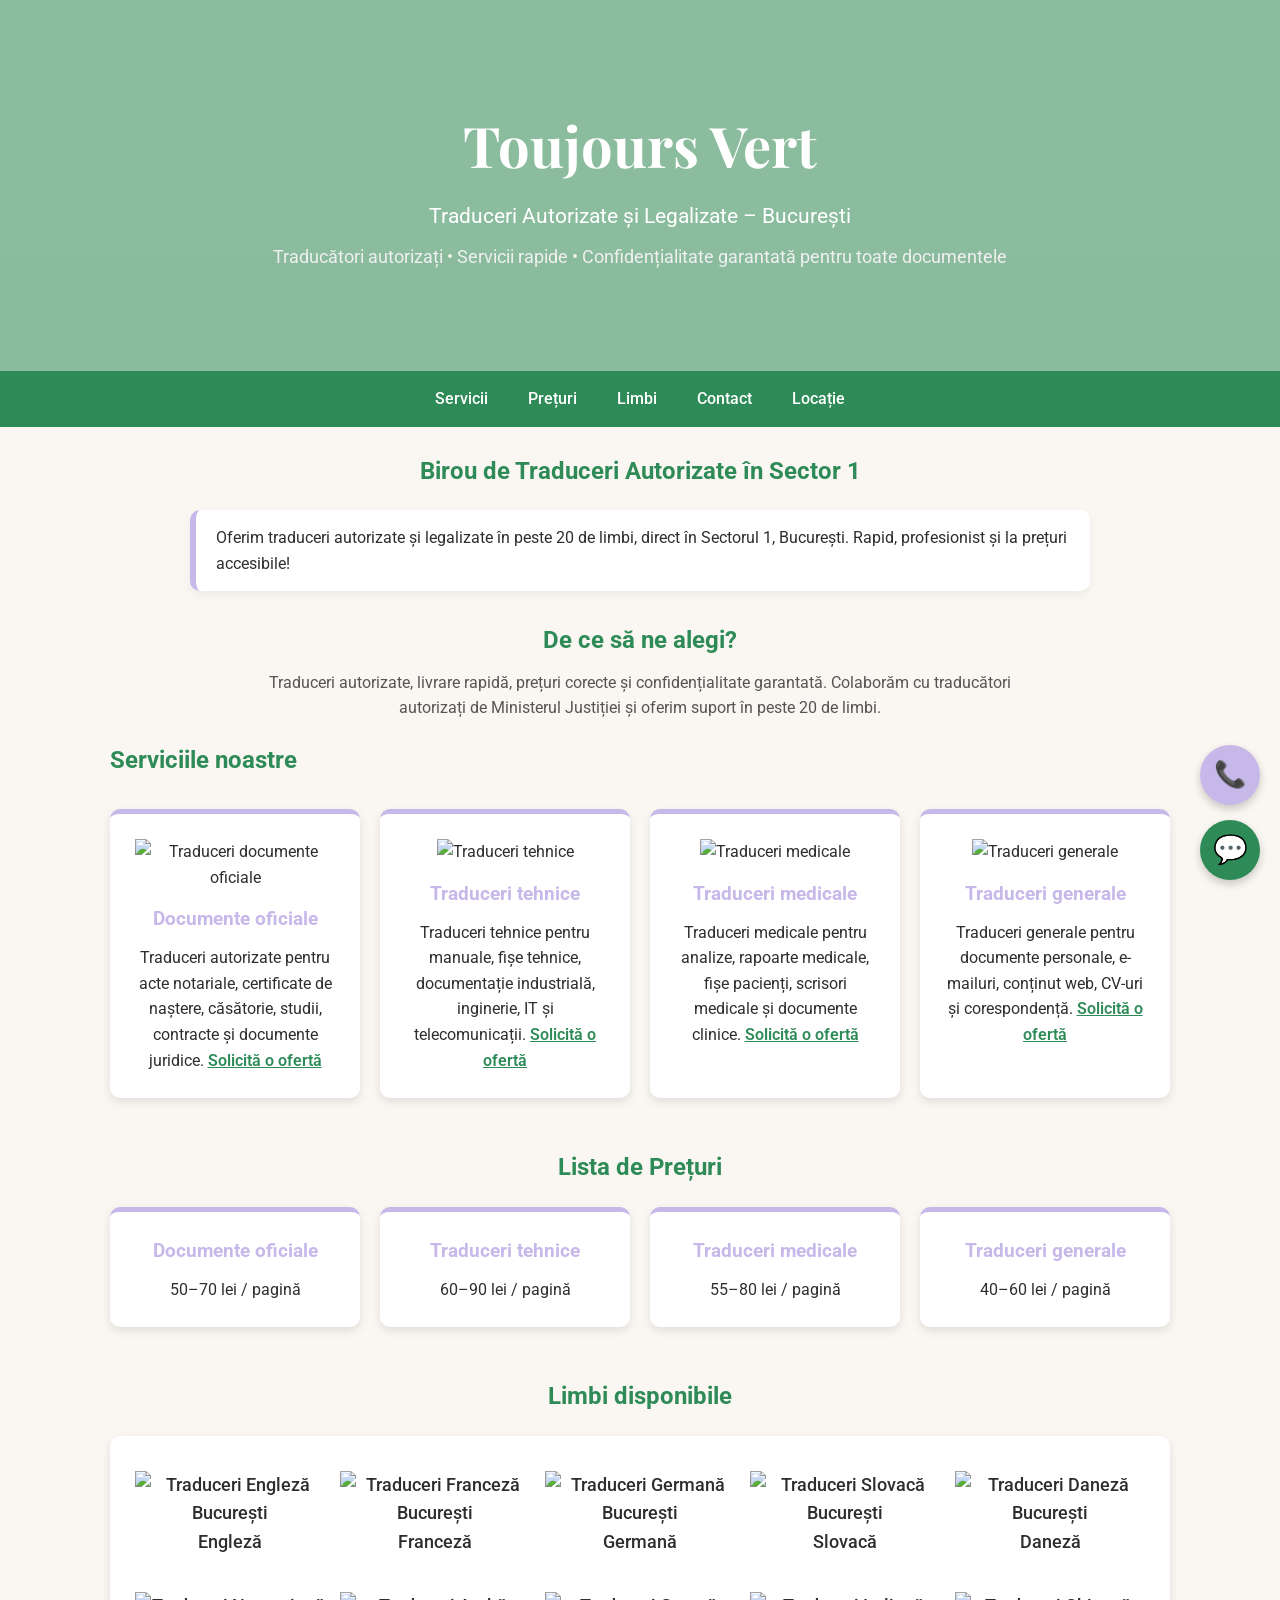
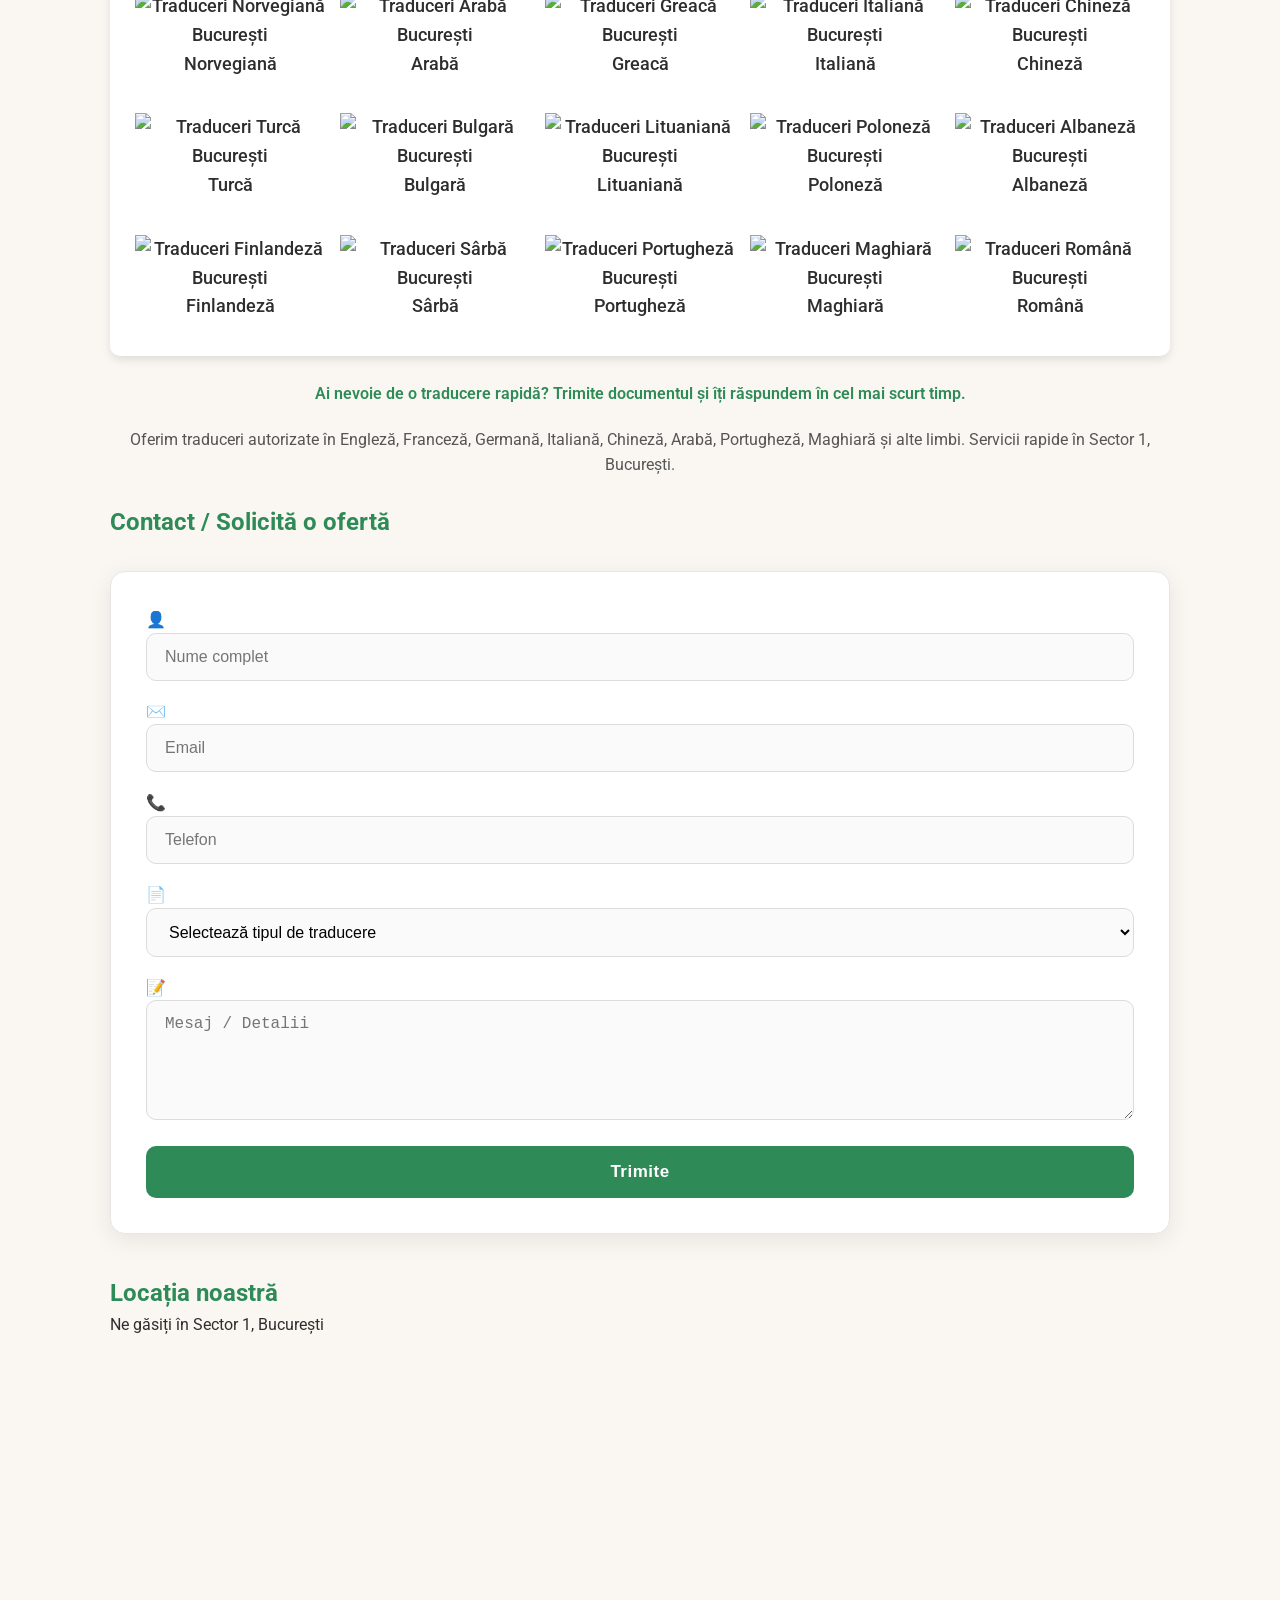
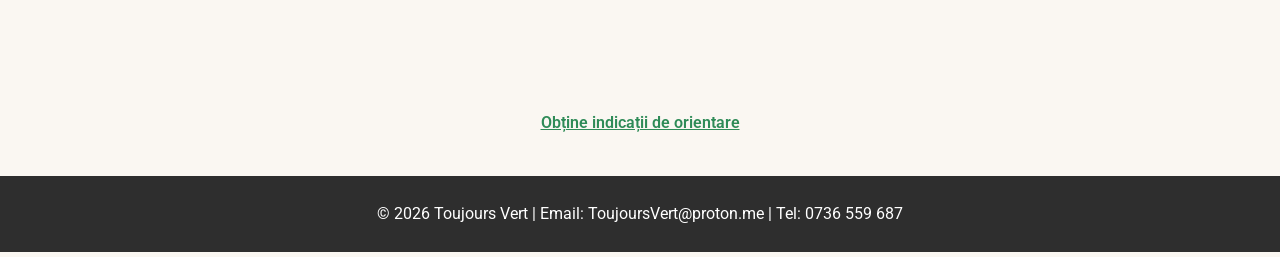
==== index.html @ 4b707141 "Initial commit" ====
<!DOCTYPE html>
<html lang="ro">
<head>
<head>
  <meta charset="UTF-8">
  <meta name="viewport" content="width=device-width, initial-scale=1.0">

  <title>Toujours Vert – Traduceri Autorizate Sectorul 1 București</title>

  <!-- SEO Meta Tags -->
  <meta name="description" content="Birou de traduceri autorizate în Sector 1, București. Traduceri rapide și profesioniste în Engleză, Franceză, Germană, Italiană, Chineză, Arabă, Portugheză, Maghiară și alte limbi. Prețuri corecte și livrare rapidă.">
  <meta name="keywords" content="traduceri sector 1, traduceri autorizate, traduceri Bucuresti, traduceri engleza, traduceri franceza, traduceri germana, traduceri italiana, traduceri chineza, traduceri araba, traduceri rapide, birou traduceri Bucuresti, traduceri acte, traduceri legalizate">
  <meta name="author" content="Toujours Vert">
  <meta name="robots" content="index, follow">

  <!-- Open Graph (Facebook, WhatsApp, LinkedIn) -->
  <meta property="og:title" content="Toujours Vert – Traduceri Autorizate Sector 1 București">
  <meta property="og:description" content="Traduceri autorizate în peste 20 de limbi. Rapid, profesionist, prețuri corecte.">
  <meta property="og:type" content="website">
  <meta property="og:url" content="https://yourwebsite.ro">
  <meta property="og:image" content="https://images.unsplash.com/photo-1524995997946-a1c2e315a42f?auto=format&fit=crop&w=1950&q=80">

  <!-- Twitter Card -->
  <meta name="twitter:card" content="summary_large_image">
  <meta name="twitter:title" content="Toujours Vert – Traduceri Autorizate Sector 1 București">
  <meta name="twitter:description" content="Traduceri autorizate în peste 20 de limbi. Rapid și profesionist.">
  <meta name="twitter:image" content="https://images.unsplash.com/photo-1524995997946-a1c2e315a42f?auto=format&fit=crop&w=1950&q=80">

  <!-- Performance -->
  <link rel="preconnect" href="https://fonts.googleapis.com">
  <link rel="preconnect" href="https://fonts.gstatic.com" crossorigin>

  <!-- Google Fonts -->
  <link href="https://fonts.googleapis.com/css2?family=Roboto:wght@400;700&family=Playfair+Display:wght@700&display=swap" rel="stylesheet">

  <!-- LocalBusiness Schema -->
  <script type="application/ld+json">
  {
    "@context": "https://schema.org",
    "@type": "LocalBusiness",
    "name": "Toujours Vert - Traduceri Autorizate",
    "image": "https://images.unsplash.com/photo-1524995997946-a1c2e315a42f?auto=format&fit=crop&w=1950&q=80",
    "address": {
      "@type": "PostalAddress",
      "streetAddress": "Bdul Banu Manta 21",
      "addressLocality": "București",
      "addressRegion": "Sector 1",
      "postalCode": "011086",
      "addressCountry": "RO"
    },
    "telephone": "0736559687",
    "email": "ToujoursVert@proton.me",
    "url": "https://yourwebsite.ro",
    "priceRange": "$$",
    "description": "Traduceri autorizate în peste 20 de limbi: Engleză, Franceză, Germană, Italiană, Chineză, Arabă, Portugheză, Maghiară și multe altele."
  }
  </script>

  <!-- Your existing CSS stays here -->
 
  <style>
    * { box-sizing: border-box; margin: 0; padding: 0; }
    body { font-family: 'Roboto', sans-serif; background: #f4f4f4; color: #333; line-height: 1.6; }

    /* Header premium */
   header {
      background: url('https://images.unsplash.com/photo-1524995997946-a1c2e315a42f?auto=format&fit=crop&w=1950&q=80') no-repeat center center/cover;
      color: white;
      text-align: center;
      padding: 100px 20px;
      position: relative;
      overflow: hidden;
    }

    header::after {
      content: '';
      position: absolute;
      top:0; left:0; width:100%; height:100%;
      background: rgba(46,139,87,0.75);
    }
    header .logo { position: relative; z-index: 1; font-family: 'Playfair Display', serif; font-size: 3.5em; font-weight: 700; }
    header p { position: relative; z-index: 1; font-size: 1.3em; margin-top: 10px; }

    /* Nav */
    nav { display: flex; justify-content: center; background: #2E8B57; }
    nav a { color: white; padding: 15px 20px; text-decoration: none; font-weight: 500; transition: background 0.3s; }
    nav a:hover { background: #246b45; }

    .container { max-width: 1100px; margin: 20px auto; padding: 0 20px; }

    /* Animations */
    .fade-up { opacity: 0; transform: translateY(20px); animation: fadeUp 1s forwards; }
    @keyframes fadeUp { to { opacity: 1; transform: translateY(0); } }

    /* Servicii */
    .services { display: grid; grid-template-columns: repeat(auto-fit, minmax(250px, 1fr)); gap: 20px; margin-top: 30px; }
    .service-box { background: white; padding: 25px; border-radius: 10px; box-shadow: 0 4px 10px rgba(0,0,0,0.1); text-align: center; transition: transform 0.3s, box-shadow 0.3s; }
    .service-box:hover { transform: translateY(-5px); box-shadow: 0 8px 20px rgba(0,0,0,0.15); }
    .service-box img { width: 60px; margin-bottom: 15px; }
    .service-box h3 { color: #2E8B57; margin-bottom: 10px; font-weight: 700; }

    /* Preturi */
    #prices { margin-top: 50px; }
    #prices h2 { color: #2E8B57; margin-bottom: 20px; text-align: center; font-weight: 700; }
    .prices { display: grid; grid-template-columns: repeat(auto-fit, minmax(200px, 1fr)); gap: 20px; }
    .price-box { background: white; padding: 25px; border-radius: 10px; box-shadow: 0 4px 10px rgba(0,0,0,0.1); text-align: center; transition: transform 0.3s, box-shadow 0.3s; }
    .price-box:hover { transform: translateY(-5px); box-shadow: 0 8px 20px rgba(0,0,0,0.15); }
    .price-box h3 { color: #2E8B57; margin-bottom: 10px; font-weight: 700; }

    /* Formular contact */
    form { background: white; padding: 30px; border-radius: 10px; box-shadow: 0 4px 10px rgba(0,0,0,0.1); margin-top: 30px; }
    form input, form textarea, form select { width: 100%; padding: 15px; margin-bottom: 15px; border-radius: 5px; border: 1px solid #ccc; font-size: 16px; }
    form button { width: 100%; padding: 15px; background: #2E8B57; color: white; border: none; font-size: 16px; cursor: pointer; border-radius: 5px; font-weight: 700; transition: background 0.3s; }
    form button:hover { background: #246b45; }

    /* Locație */
    #location { margin-top: 40px; }
    #location iframe { width: 100%; height: 350px; border: 0; border-radius: 10px; }

    /* Footer */
    footer { background: #333; color: white; text-align: center; padding: 25px; margin-top: 40px; }

    /* Floating buttons */
    .floating-buttons {
      position: fixed;
      bottom: 20px;
      right: 20px;
      display: flex;
      flex-direction: column;
      gap: 15px;
      z-index: 1000;
    }
    .floating-buttons a {
      display: flex;
      align-items: center;
      justify-content: center;
      color: white;
      width: 60px;
      height: 60px;
      border-radius: 50%;
      font-size: 28px;
      text-decoration: none;
      box-shadow: 0 4px 8px rgba(0,0,0,0.2);
      transition: transform 0.2s;
    }
    .floating-buttons a:hover { transform: scale(1.1); }
    .floating-buttons a.whatsapp { background: #25D366; }
    .floating-buttons a.call { background: #2E8B57; font-size: 26px; }

    @media(max-width: 700px) {
      .services, .prices { grid-template-columns: 1fr; }
    }
	
	/* Contact form title */
	#contact h2 { margin-top: 25px; }
	
	/* Elegant Contact Form Styling */
#contact form {
  background: #ffffff;
  padding: 35px;
  border-radius: 15px;
  box-shadow: 0 6px 25px rgba(0,0,0,0.08);
  border: 1px solid #e6e6e6;
}

#contact form input,
#contact form textarea,
#contact form select {
  width: 100%;
  padding: 14px 18px;
  margin-bottom: 18px;
  border-radius: 10px;
  border: 1px solid #dcdcdc;
  font-size: 16px;
  background: #fafafa;
  transition: all 0.25s ease;
}

#contact form input:focus,
#contact form textarea:focus,
#contact form select:focus {
  border-color: #2E8B57;
  background: #fff;
  box-shadow: 0 0 8px rgba(46,139,87,0.25);
  outline: none;
}

/* File input styling */
#contact form input[type="file"] {
  padding: 12px;
  background: #f0f0f0;
  border: 1px dashed #b5b5b5;
  cursor: pointer;
}

#contact form input[type="file"]:hover {
  background: #e8e8e8;
  border-color: #2E8B57;
}

/* Button */
#contact form button {
  width: 100%;
  padding: 16px;
  background: #2E8B57;
  color: white;
  border: none;
  font-size: 17px;
  cursor: pointer;
  border-radius: 10px;
  font-weight: 700;
  transition: all 0.3s ease;
  letter-spacing: 0.5px;
}

#contact form button:hover {
  background: #246b45;
  transform: translateY(-2px);
  box-shadow: 0 6px 15px rgba(0,0,0,0.15);
}

/* Contact - Title spacing */
#contact h2 {
  margin-bottom: 25px;
}

#languages {
  margin-top: 50px;
  text-align: center;
}

#languages h2 {
  color: #2E8B57;
  margin-bottom: 20px;
  font-weight: 700;
}

.languages-grid {
  display: grid;
  grid-template-columns: repeat(auto-fit, minmax(180px, 1fr));
  gap: 15px;
  background: white;
  padding: 25px;
  border-radius: 10px;
  box-shadow: 0 4px 10px rgba(0,0,0,0.1);
  font-size: 18px;
  line-height: 1.6;
}

.languages-grid div {
  padding: 10px 0;
  font-weight: 500;
}

/* === OPTION D COLOR PALETTE === */
:root {
  --green: #2E8B57;
  --lavender: #C7B8EA;
  --cream: #FAF7F2;
  --charcoal: #2E2E2E;
  --white: #FFFFFF;
}

/* Body background */
body {
  background: var(--cream);
  color: var(--charcoal);
}

/* Header overlay */
header::after {
  background: rgba(46, 139, 87, 0.55);
}

/* Navigation */
nav {
  background: var(--green);
}
nav a:hover {
  background: var(--lavender);
  color: var(--charcoal);
}

/* Section titles */
h2 {
  color: var(--green);
}

/* Intro text */
.intro-text {
  background: var(--white);
  border-left: 6px solid var(--lavender);
}

/* Service boxes */
.service-box {
  background: var(--white);
  border-top: 5px solid var(--lavender);
}
.service-box:hover {
  box-shadow: 0 8px 20px rgba(199, 184, 234, 0.35);
  transform: translateY(-5px);
}
.service-box h3 {
  color: var(--lavender);
}

/* Price boxes */
.price-box {
  background: var(--white);
  border-top: 5px solid var(--lavender);
}
.price-box h3 {
  color: var(--lavender);
}

/* Buttons */
form button {
  background: var(--lavender);
  color: var(--charcoal);
}
form button:hover {
  background: #b7a4e0;
}

/* Contact form focus */
#contact form input:focus,
#contact form textarea:focus,
#contact form select:focus {
  border-color: var(--lavender);
  box-shadow: 0 0 8px rgba(199, 184, 234, 0.35);
}

/* Floating buttons */
.floating-buttons a.call {
  background: var(--lavender);
  color: var(--charcoal);
}
.floating-buttons a.whatsapp {
  background: var(--green);
}

/* Footer */
footer {
  background: var(--charcoal);
  color: var(--white);
}


  </style>

</head>
<body>

  <!-- HEADER -->
  <header>
    <h1 class="logo fade-up">Toujours Vert</h1>
    <p class="fade-up">Traduceri Autorizate și Legalizate – București</p>
    <p style="text-align:center; margin-top:10px; color:#f0f0f0; font-size:1.1em;">
      Traducători autorizați • Servicii rapide • Confidențialitate garantată pentru toate documentele
    </p>
  </header>

  <!-- NAVIGATION -->
  <nav>
    <a href="#services">Servicii</a>
    <a href="#prices">Prețuri</a>
    <a href="#languages">Limbi</a>
    <a href="#contact">Contact</a>
    <a href="#location">Locație</a>
  </nav>

  <!-- INTRO -->
  <h2 style="text-align:center; margin-top:25px; color:#2E8B57;">
    Birou de Traduceri Autorizate în Sector 1
  </h2>

  <p class="intro-text fade-up" style="
    background:#ffffff;
    padding:15px 20px;
    border-radius:10px;
    box-shadow:0 4px 10px rgba(0,0,0,0.05);
    margin:20px auto;
    max-width:900px;">
    Oferim traduceri autorizate și legalizate în peste 20 de limbi, direct în Sectorul 1, București. Rapid, profesionist și la prețuri accesibile!
  </p>

  <!-- WHY CHOOSE US -->
  <section style="margin-top:30px; text-align:center;">
    <h2 style="color:#2E8B57;">De ce să ne alegi?</h2>
    <p style="max-width:800px; margin:10px auto; color:#555;">
      Traduceri autorizate, livrare rapidă, prețuri corecte și confidențialitate garantată. 
      Colaborăm cu traducători autorizați de Ministerul Justiției și oferim suport în peste 20 de limbi.
    </p>
  </section>

  <div class="container">

    <!-- SERVICES -->
    <section id="services">
      <h2 class="fade-up">Serviciile noastre</h2>

      <div class="services">

        <div class="service-box fade-up">
          <img src="https://img.icons8.com/ios/100/2E8B57/document--v1.png" alt="Traduceri documente oficiale">
          <h3>Documente oficiale</h3>
          <p>
            Traduceri autorizate pentru acte notariale, certificate de naștere, căsătorie, studii, contracte și documente juridice.
            <a href="#contact" style="color:#2E8B57; font-weight:600;">Solicită o ofertă</a>
          </p>
        </div>

        <div class="service-box fade-up">
          <img src="https://img.icons8.com/ios/100/2E8B57/settings.png" alt="Traduceri tehnice">
          <h3>Traduceri tehnice</h3>
          <p>
            Traduceri tehnice pentru manuale, fișe tehnice, documentație industrială, inginerie, IT și telecomunicații.
            <a href="#contact" style="color:#2E8B57; font-weight:600;">Solicită o ofertă</a>
          </p>
        </div>

        <div class="service-box fade-up">
          <img src="https://img.icons8.com/ios/100/2E8B57/stethoscope.png" alt="Traduceri medicale">
          <h3>Traduceri medicale</h3>
          <p>
            Traduceri medicale pentru analize, rapoarte medicale, fișe pacienți, scrisori medicale și documente clinice.
            <a href="#contact" style="color:#2E8B57; font-weight:600;">Solicită o ofertă</a>
          </p>
        </div>

        <div class="service-box fade-up">
          <img src="https://img.icons8.com/ios/100/2E8B57/paper-plane.png" alt="Traduceri generale">
          <h3>Traduceri generale</h3>
          <p>
            Traduceri generale pentru documente personale, e-mailuri, conținut web, CV-uri și corespondență.
            <a href="#contact" style="color:#2E8B57; font-weight:600;">Solicită o ofertă</a>
          </p>
        </div>

      </div>
    </section>

    <!-- PRICES -->
    <section id="prices">
      <h2 class="fade-up">Lista de Prețuri</h2>

      <div class="prices">
        <div class="price-box fade-up">
          <h3>Documente oficiale</h3>
          <p>50–70 lei / pagină</p>
        </div>
        <div class="price-box fade-up">
          <h3>Traduceri tehnice</h3>
          <p>60–90 lei / pagină</p>
        </div>
        <div class="price-box fade-up">
          <h3>Traduceri medicale</h3>
          <p>55–80 lei / pagină</p>
        </div>
        <div class="price-box fade-up">
          <h3>Traduceri generale</h3>
          <p>40–60 lei / pagină</p>
        </div>
      </div>
    </section>

    <!-- LANGUAGES -->
    <section id="languages">
      <h2 class="fade-up">Limbi disponibile</h2>

      <div class="languages-grid fade-up">

        <div><img src="https://flagcdn.com/w40/gb.png" alt="Traduceri Engleză București"> Engleză</div>
        <div><img src="https://flagcdn.com/w40/fr.png" alt="Traduceri Franceză București"> Franceză</div>
        <div><img src="https://flagcdn.com/w40/de.png" alt="Traduceri Germană București"> Germană</div>
        <div><img src="https://flagcdn.com/w40/sk.png" alt="Traduceri Slovacă București"> Slovacă</div>
        <div><img src="https://flagcdn.com/w40/dk.png" alt="Traduceri Daneză București"> Daneză</div>
        <div><img src="https://flagcdn.com/w40/no.png" alt="Traduceri Norvegiană București"> Norvegiană</div>
        <div><img src="https://flagcdn.com/w40/sa.png" alt="Traduceri Arabă București"> Arabă</div>
        <div><img src="https://flagcdn.com/w40/gr.png" alt="Traduceri Greacă București"> Greacă</div>
        <div><img src="https://flagcdn.com/w40/it.png" alt="Traduceri Italiană București"> Italiană</div>
        <div><img src="https://flagcdn.com/w40/cn.png" alt="Traduceri Chineză București"> Chineză</div>
        <div><img src="https://flagcdn.com/w40/tr.png" alt="Traduceri Turcă București"> Turcă</div>
        <div><img src="https://flagcdn.com/w40/bg.png" alt="Traduceri Bulgară București"> Bulgară</div>
        <div><img src="https://flagcdn.com/w40/lt.png" alt="Traduceri Lituaniană București"> Lituaniană</div>
        <div><img src="https://flagcdn.com/w40/pl.png" alt="Traduceri Poloneză București"> Poloneză</div>
        <div><img src="https://flagcdn.com/w40/al.png" alt="Traduceri Albaneză București"> Albaneză</div>
        <div><img src="https://flagcdn.com/w40/fi.png" alt="Traduceri Finlandeză București"> Finlandeză</div>
        <div><img src="https://flagcdn.com/w40/rs.png" alt="Traduceri Sârbă București"> Sârbă</div>
        <div><img src="https://flagcdn.com/w40/pt.png" alt="Traduceri Portugheză București"> Portugheză</div>
        <div><img src="https://flagcdn.com/w40/hu.png" alt="Traduceri Maghiară București"> Maghiară</div>
        <div><img src="https://flagcdn.com/w40/ro.png" alt="Traduceri Română București"> Română</div>

      </div>

      <p style="text-align:center; margin-top:25px; font-weight:600; color:#2E8B57;">
        Ai nevoie de o traducere rapidă? Trimite documentul și îți răspundem în cel mai scurt timp.
      </p>

      <p class="seo-note fade-up" style="margin-top:20px; text-align:center; color:#555;">
        Oferim traduceri autorizate în Engleză, Franceză, Germană, Italiană, Chineză, Arabă, Portugheză, Maghiară și alte limbi. Servicii rapide în Sector 1, București.
      </p>
    </section>

    <!-- CONTACT FORM -->
    <section id="contact">
      <h2 class="fade-up">Contact / Solicită o ofertă</h2>

      <form class="fade-up" action="https://formspree.io/f/mlggoeog" method="POST">

        <div class="input-group">
          <span class="icon">👤</span>
          <input type="text" name="name" placeholder="Nume complet" required>
        </div>

        <div class="input-group">
          <span class="icon">✉️</span>
          <input type="email" name="email" placeholder="Email" required>
        </div>

        <div class="input-group">
          <span class="icon">📞</span>
          <input type="tel" name="phone" placeholder="Telefon" required>
        </div>

        <div class="input-group">
          <span class="icon">📄</span>
          <select name="service" required>
            <option value="">Selectează tipul de traducere</option>
            <option value="oficiale">Documente oficiale</option>
            <option value="tehnice">Tehnice</option>
            <option value="medicale">Medicale</option>
            <option value="generale">Generale</option>
          </select>
        </div>

        <div class="input-group textarea-group">
          <span class="icon">📝</span>
          <textarea name="message" rows="5" placeholder="Mesaj / Detalii" required></textarea>
        </div>

        <button type="submit">Trimite</button>
      </form>
    </section>

    <!-- LOCATION -->
    <section id="location">
      <h2 class="fade-up">Locația noastră</h2>
      <p>Ne găsiți în Sector 1, București</p>

      <iframe
        src="https://www.google.com/maps/embed?pb=!1m18!1m12!1m3!1d2848.548927003508!2d26.081998!3d44.454927!2m3!1f0!2f0!3f0!3m2!1i1024!2i768!4f13.1!3m3!1m2!1s0x40b1ff4c9b4b6c7f%3A0x9f0a7e95135406fc!2sBulevardul%20Banu%20Manta%2021%2C%20Bucure%C8%99ti%20011086!5e0!3m2!1sro!2sro!4v1700000000000!5m2!1sro!2sro"
        width="100%"
        height="350"
        style="border:0; border-radius:10px;"
        allowfullscreen=""
        loading="lazy">
      </iframe>

      <p style="text-align:center; margin-top:15px;">
        <a href="https://www.google.com/maps/dir/?api=1&destination=Bdul+Banu+Manta+21+Bucuresti" 
           style="color:#2E8B57; font-weight:600; text-decoration:underline;">
           Obține indicații de orientare
        </a>
      </p>
    </section>

  </div>

  <!-- FLOATING BUTTONS -->
  <div class="floating-buttons">
    <a href="tel:0736559687" class="call" title="Sună-ne">📞</a>
    <a href="https://wa.me/40736559687" target="_blank" class="whatsapp" title="WhatsApp">💬</a>
  </div>

  <!-- FOOTER -->
  <footer>
    &copy; 2026 Toujours Vert | Email: ToujoursVert@proton.me | Tel: 0736 559 687
  </footer>

  <!-- ANIMATIONS -->
  <script>
    const faders = document.querySelectorAll('.fade-up');
    const appearOptions = { threshold: 0.2 };
    const appearOnScroll = new IntersectionObserver(function(entries, observer){
      entries.forEach(entry => {
        if(!entry.isIntersecting) return;
        entry.classList.add('appear');
        observer.unobserve(entry);
      });
    }, appearOptions);
    faders.forEach(fader => { appearOnScroll.observe(fader); });
  </script>

  <style>
    .fade-up.appear { opacity: 1; transform: translateY(0); transition: all 1s ease-out; }
  </style>

</body>

</html>
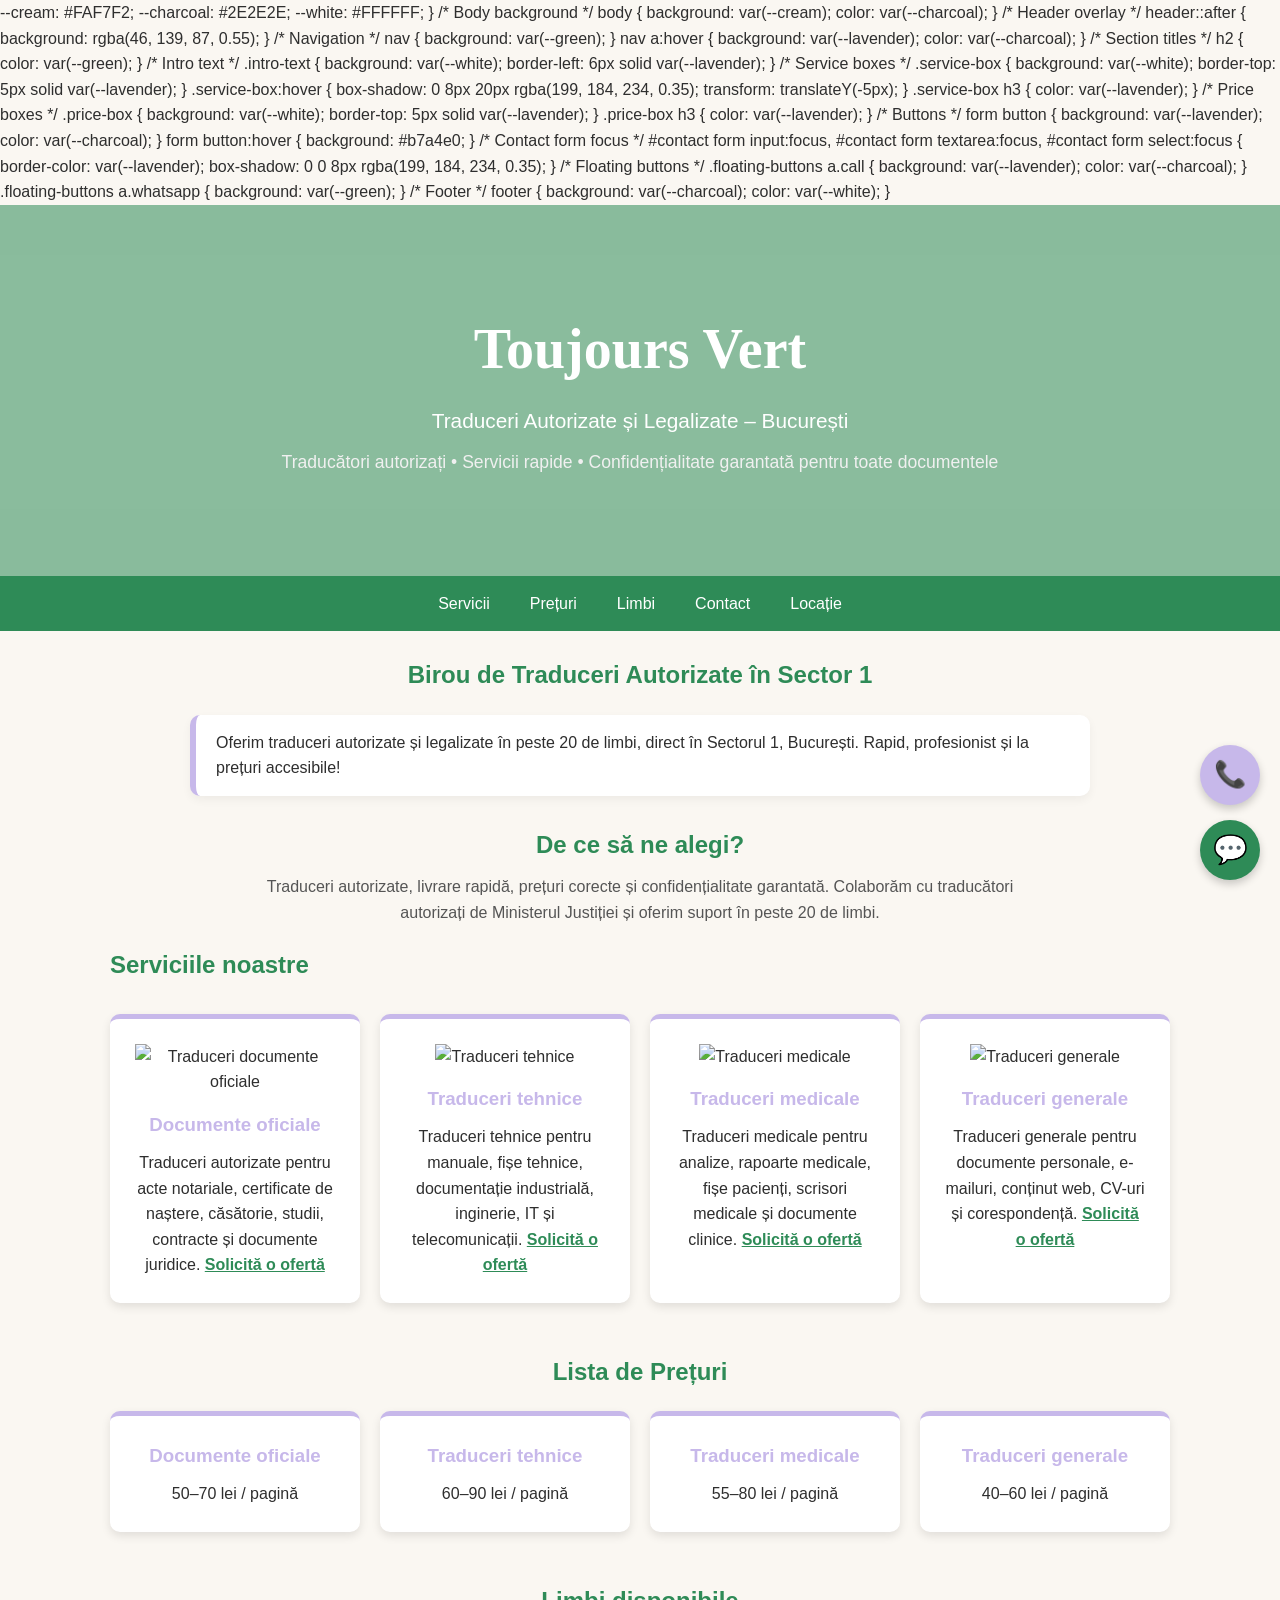
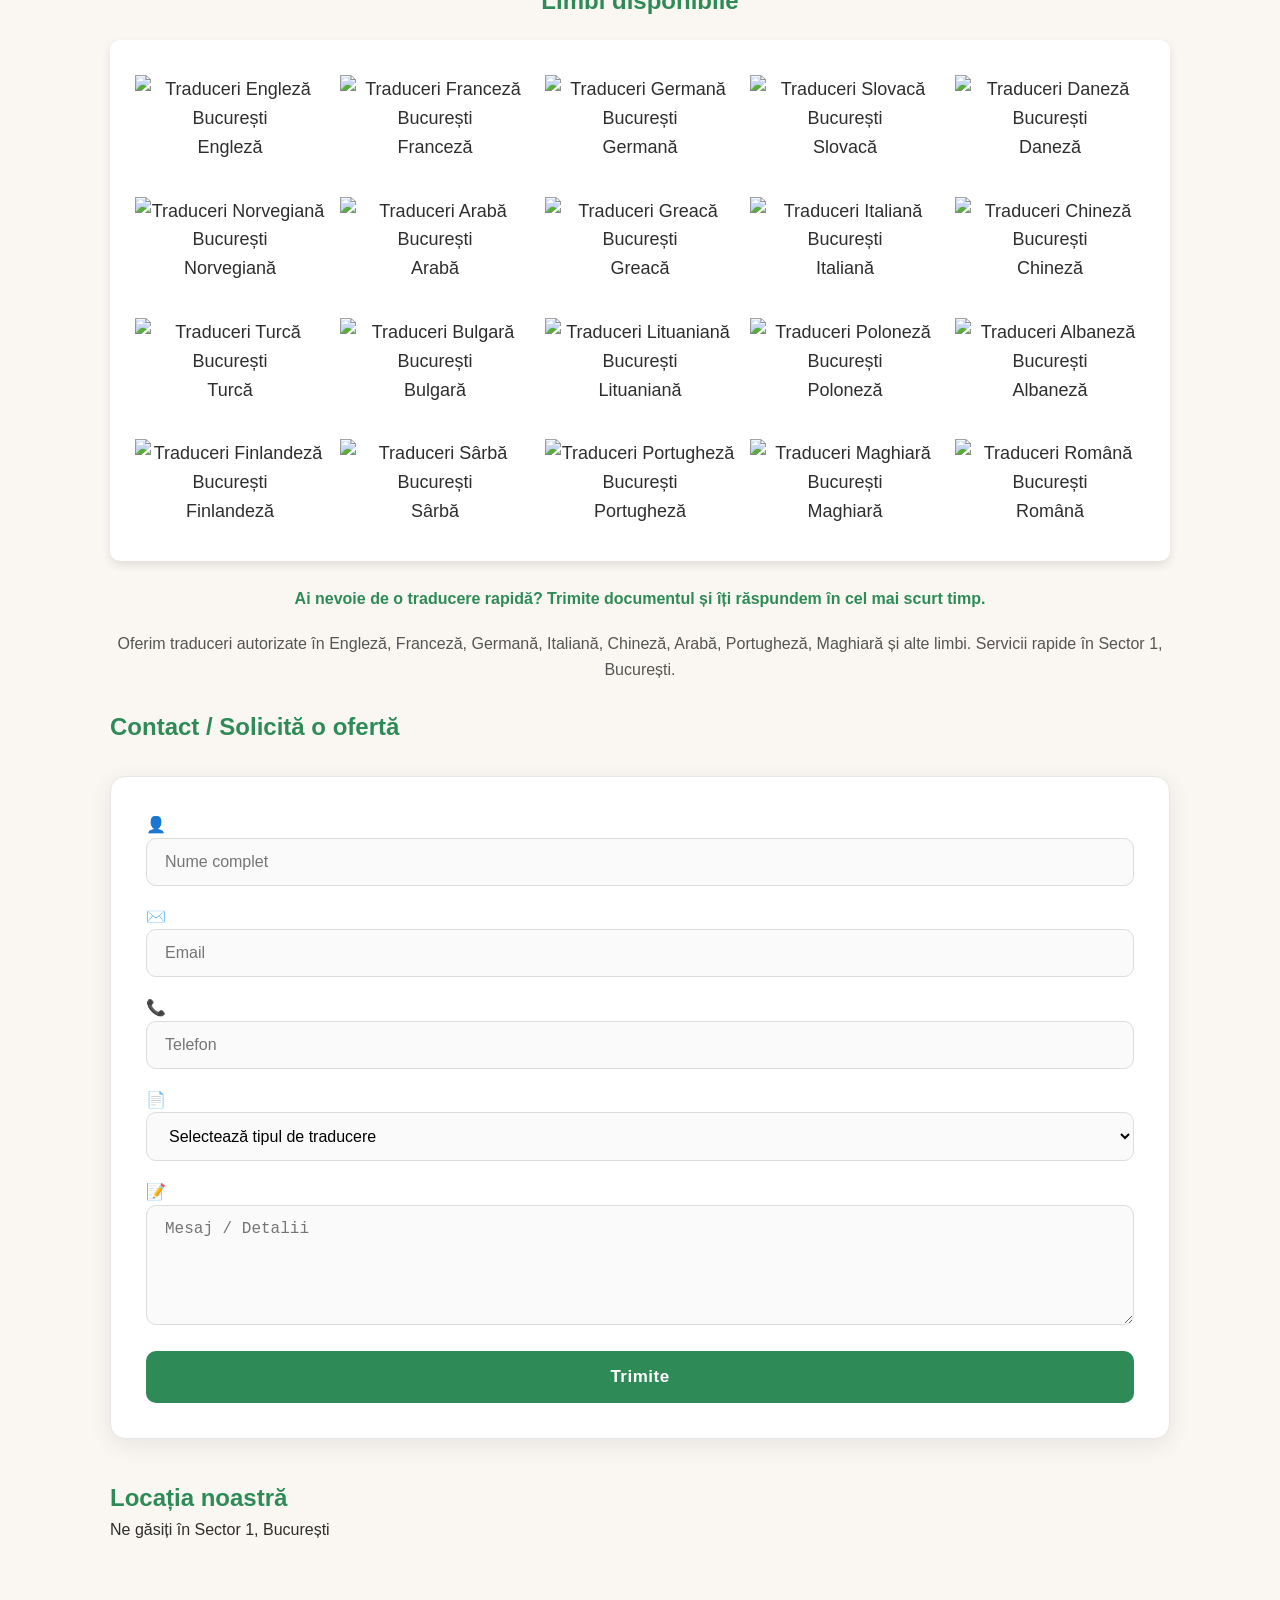
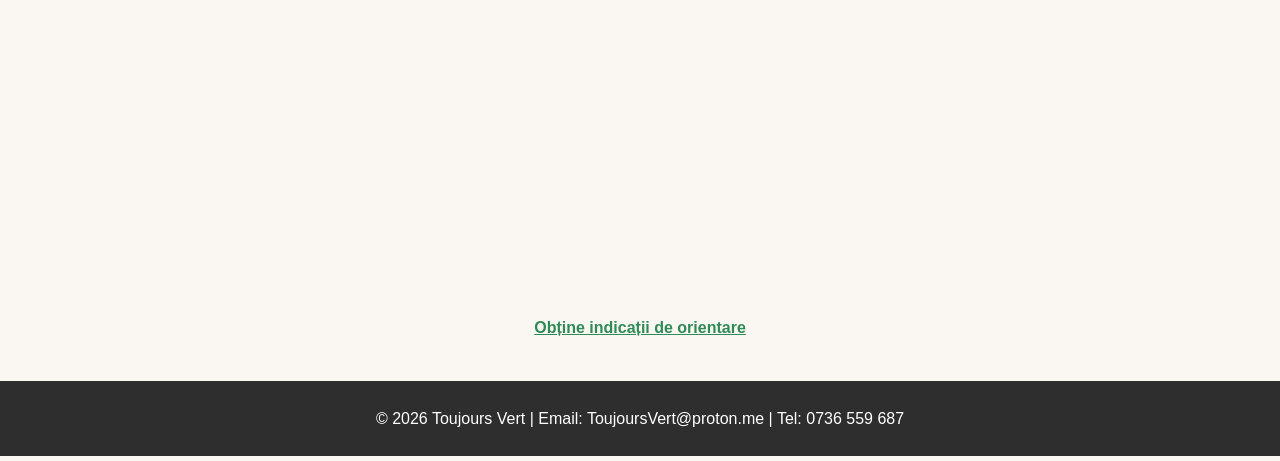
==== commit e55982ff: "Extract CSS and JS to separate files" ====
--- a/index.html
+++ b/index.html
@@ -6,256 +6,7 @@
   <meta name="viewport" content="width=device-width, initial-scale=1.0">
 
   <title>Toujours Vert – Traduceri Autorizate Sectorul 1 București</title>
-
-  <!-- SEO Meta Tags -->
-  <meta name="description" content="Birou de traduceri autorizate în Sector 1, București. Traduceri rapide și profesioniste în Engleză, Franceză, Germană, Italiană, Chineză, Arabă, Portugheză, Maghiară și alte limbi. Prețuri corecte și livrare rapidă.">
-  <meta name="keywords" content="traduceri sector 1, traduceri autorizate, traduceri Bucuresti, traduceri engleza, traduceri franceza, traduceri germana, traduceri italiana, traduceri chineza, traduceri araba, traduceri rapide, birou traduceri Bucuresti, traduceri acte, traduceri legalizate">
-  <meta name="author" content="Toujours Vert">
-  <meta name="robots" content="index, follow">
-
-  <!-- Open Graph (Facebook, WhatsApp, LinkedIn) -->
-  <meta property="og:title" content="Toujours Vert – Traduceri Autorizate Sector 1 București">
-  <meta property="og:description" content="Traduceri autorizate în peste 20 de limbi. Rapid, profesionist, prețuri corecte.">
-  <meta property="og:type" content="website">
-  <meta property="og:url" content="https://yourwebsite.ro">
-  <meta property="og:image" content="https://images.unsplash.com/photo-1524995997946-a1c2e315a42f?auto=format&fit=crop&w=1950&q=80">
-
-  <!-- Twitter Card -->
-  <meta name="twitter:card" content="summary_large_image">
-  <meta name="twitter:title" content="Toujours Vert – Traduceri Autorizate Sector 1 București">
-  <meta name="twitter:description" content="Traduceri autorizate în peste 20 de limbi. Rapid și profesionist.">
-  <meta name="twitter:image" content="https://images.unsplash.com/photo-1524995997946-a1c2e315a42f?auto=format&fit=crop&w=1950&q=80">
-
-  <!-- Performance -->
-  <link rel="preconnect" href="https://fonts.googleapis.com">
-  <link rel="preconnect" href="https://fonts.gstatic.com" crossorigin>
-
-  <!-- Google Fonts -->
-  <link href="https://fonts.googleapis.com/css2?family=Roboto:wght@400;700&family=Playfair+Display:wght@700&display=swap" rel="stylesheet">
-
-  <!-- LocalBusiness Schema -->
-  <script type="application/ld+json">
-  {
-    "@context": "https://schema.org",
-    "@type": "LocalBusiness",
-    "name": "Toujours Vert - Traduceri Autorizate",
-    "image": "https://images.unsplash.com/photo-1524995997946-a1c2e315a42f?auto=format&fit=crop&w=1950&q=80",
-    "address": {
-      "@type": "PostalAddress",
-      "streetAddress": "Bdul Banu Manta 21",
-      "addressLocality": "București",
-      "addressRegion": "Sector 1",
-      "postalCode": "011086",
-      "addressCountry": "RO"
-    },
-    "telephone": "0736559687",
-    "email": "ToujoursVert@proton.me",
-    "url": "https://yourwebsite.ro",
-    "priceRange": "$$",
-    "description": "Traduceri autorizate în peste 20 de limbi: Engleză, Franceză, Germană, Italiană, Chineză, Arabă, Portugheză, Maghiară și multe altele."
-  }
-  </script>
-
-  <!-- Your existing CSS stays here -->
- 
-  <style>
-    * { box-sizing: border-box; margin: 0; padding: 0; }
-    body { font-family: 'Roboto', sans-serif; background: #f4f4f4; color: #333; line-height: 1.6; }
-
-    /* Header premium */
-   header {
-      background: url('https://images.unsplash.com/photo-1524995997946-a1c2e315a42f?auto=format&fit=crop&w=1950&q=80') no-repeat center center/cover;
-      color: white;
-      text-align: center;
-      padding: 100px 20px;
-      position: relative;
-      overflow: hidden;
-    }
-
-    header::after {
-      content: '';
-      position: absolute;
-      top:0; left:0; width:100%; height:100%;
-      background: rgba(46,139,87,0.75);
-    }
-    header .logo { position: relative; z-index: 1; font-family: 'Playfair Display', serif; font-size: 3.5em; font-weight: 700; }
-    header p { position: relative; z-index: 1; font-size: 1.3em; margin-top: 10px; }
-
-    /* Nav */
-    nav { display: flex; justify-content: center; background: #2E8B57; }
-    nav a { color: white; padding: 15px 20px; text-decoration: none; font-weight: 500; transition: background 0.3s; }
-    nav a:hover { background: #246b45; }
-
-    .container { max-width: 1100px; margin: 20px auto; padding: 0 20px; }
-
-    /* Animations */
-    .fade-up { opacity: 0; transform: translateY(20px); animation: fadeUp 1s forwards; }
-    @keyframes fadeUp { to { opacity: 1; transform: translateY(0); } }
-
-    /* Servicii */
-    .services { display: grid; grid-template-columns: repeat(auto-fit, minmax(250px, 1fr)); gap: 20px; margin-top: 30px; }
-    .service-box { background: white; padding: 25px; border-radius: 10px; box-shadow: 0 4px 10px rgba(0,0,0,0.1); text-align: center; transition: transform 0.3s, box-shadow 0.3s; }
-    .service-box:hover { transform: translateY(-5px); box-shadow: 0 8px 20px rgba(0,0,0,0.15); }
-    .service-box img { width: 60px; margin-bottom: 15px; }
-    .service-box h3 { color: #2E8B57; margin-bottom: 10px; font-weight: 700; }
-
-    /* Preturi */
-    #prices { margin-top: 50px; }
-    #prices h2 { color: #2E8B57; margin-bottom: 20px; text-align: center; font-weight: 700; }
-    .prices { display: grid; grid-template-columns: repeat(auto-fit, minmax(200px, 1fr)); gap: 20px; }
-    .price-box { background: white; padding: 25px; border-radius: 10px; box-shadow: 0 4px 10px rgba(0,0,0,0.1); text-align: center; transition: transform 0.3s, box-shadow 0.3s; }
-    .price-box:hover { transform: translateY(-5px); box-shadow: 0 8px 20px rgba(0,0,0,0.15); }
-    .price-box h3 { color: #2E8B57; margin-bottom: 10px; font-weight: 700; }
-
-    /* Formular contact */
-    form { background: white; padding: 30px; border-radius: 10px; box-shadow: 0 4px 10px rgba(0,0,0,0.1); margin-top: 30px; }
-    form input, form textarea, form select { width: 100%; padding: 15px; margin-bottom: 15px; border-radius: 5px; border: 1px solid #ccc; font-size: 16px; }
-    form button { width: 100%; padding: 15px; background: #2E8B57; color: white; border: none; font-size: 16px; cursor: pointer; border-radius: 5px; font-weight: 700; transition: background 0.3s; }
-    form button:hover { background: #246b45; }
-
-    /* Locație */
-    #location { margin-top: 40px; }
-    #location iframe { width: 100%; height: 350px; border: 0; border-radius: 10px; }
-
-    /* Footer */
-    footer { background: #333; color: white; text-align: center; padding: 25px; margin-top: 40px; }
-
-    /* Floating buttons */
-    .floating-buttons {
-      position: fixed;
-      bottom: 20px;
-      right: 20px;
-      display: flex;
-      flex-direction: column;
-      gap: 15px;
-      z-index: 1000;
-    }
-    .floating-buttons a {
-      display: flex;
-      align-items: center;
-      justify-content: center;
-      color: white;
-      width: 60px;
-      height: 60px;
-      border-radius: 50%;
-      font-size: 28px;
-      text-decoration: none;
-      box-shadow: 0 4px 8px rgba(0,0,0,0.2);
-      transition: transform 0.2s;
-    }
-    .floating-buttons a:hover { transform: scale(1.1); }
-    .floating-buttons a.whatsapp { background: #25D366; }
-    .floating-buttons a.call { background: #2E8B57; font-size: 26px; }
-
-    @media(max-width: 700px) {
-      .services, .prices { grid-template-columns: 1fr; }
-    }
-	
-	/* Contact form title */
-	#contact h2 { margin-top: 25px; }
-	
-	/* Elegant Contact Form Styling */
-#contact form {
-  background: #ffffff;
-  padding: 35px;
-  border-radius: 15px;
-  box-shadow: 0 6px 25px rgba(0,0,0,0.08);
-  border: 1px solid #e6e6e6;
-}
-
-#contact form input,
-#contact form textarea,
-#contact form select {
-  width: 100%;
-  padding: 14px 18px;
-  margin-bottom: 18px;
-  border-radius: 10px;
-  border: 1px solid #dcdcdc;
-  font-size: 16px;
-  background: #fafafa;
-  transition: all 0.25s ease;
-}
-
-#contact form input:focus,
-#contact form textarea:focus,
-#contact form select:focus {
-  border-color: #2E8B57;
-  background: #fff;
-  box-shadow: 0 0 8px rgba(46,139,87,0.25);
-  outline: none;
-}
-
-/* File input styling */
-#contact form input[type="file"] {
-  padding: 12px;
-  background: #f0f0f0;
-  border: 1px dashed #b5b5b5;
-  cursor: pointer;
-}
-
-#contact form input[type="file"]:hover {
-  background: #e8e8e8;
-  border-color: #2E8B57;
-}
-
-/* Button */
-#contact form button {
-  width: 100%;
-  padding: 16px;
-  background: #2E8B57;
-  color: white;
-  border: none;
-  font-size: 17px;
-  cursor: pointer;
-  border-radius: 10px;
-  font-weight: 700;
-  transition: all 0.3s ease;
-  letter-spacing: 0.5px;
-}
-
-#contact form button:hover {
-  background: #246b45;
-  transform: translateY(-2px);
-  box-shadow: 0 6px 15px rgba(0,0,0,0.15);
-}
-
-/* Contact - Title spacing */
-#contact h2 {
-  margin-bottom: 25px;
-}
-
-#languages {
-  margin-top: 50px;
-  text-align: center;
-}
-
-#languages h2 {
-  color: #2E8B57;
-  margin-bottom: 20px;
-  font-weight: 700;
-}
-
-.languages-grid {
-  display: grid;
-  grid-template-columns: repeat(auto-fit, minmax(180px, 1fr));
-  gap: 15px;
-  background: white;
-  padding: 25px;
-  border-radius: 10px;
-  box-shadow: 0 4px 10px rgba(0,0,0,0.1);
-  font-size: 18px;
-  line-height: 1.6;
-}
-
-.languages-grid div {
-  padding: 10px 0;
-  font-weight: 500;
-}
-
-/* === OPTION D COLOR PALETTE === */
-:root {
-  --green: #2E8B57;
-  --lavender: #C7B8EA;
+  <link rel="stylesheet" href="style.css">
   --cream: #FAF7F2;
   --charcoal: #2E2E2E;
   --white: #FFFFFF;
@@ -581,21 +332,10 @@
 
   <!-- ANIMATIONS -->
   <script>
-    const faders = document.querySelectorAll('.fade-up');
-    const appearOptions = { threshold: 0.2 };
-    const appearOnScroll = new IntersectionObserver(function(entries, observer){
-      entries.forEach(entry => {
-        if(!entry.isIntersecting) return;
-        entry.classList.add('appear');
-        observer.unobserve(entry);
-      });
-    }, appearOptions);
-    faders.forEach(fader => { appearOnScroll.observe(fader); });
-  </script>
-
-  <style>
-    .fade-up.appear { opacity: 1; transform: translateY(0); transition: all 1s ease-out; }
-  </style>
+
+  <script src="main.js"></script>
+
+
 
 </body>
 
--- a/style.css
+++ b/style.css
@@ -0,0 +1,265 @@
+/* Extracted from index.html on 2026-02-01 */
+
+* { box-sizing: border-box; margin: 0; padding: 0; }
+body { font-family: 'Roboto', sans-serif; background: #f4f4f4; color: #333; line-height: 1.6; }
+
+/* Header premium */
+header {
+  background: url('https://images.unsplash.com/photo-1524995997946-a1c2e315a42f?auto=format&fit=crop&w=1950&q=80') no-repeat center center/cover;
+  color: white;
+  text-align: center;
+  padding: 100px 20px;
+  position: relative;
+  overflow: hidden;
+}
+header::after {
+  content: '';
+  position: absolute;
+  top:0; left:0; width:100%; height:100%;
+  background: rgba(46,139,87,0.75);
+}
+header .logo { position: relative; z-index: 1; font-family: 'Playfair Display', serif; font-size: 3.5em; font-weight: 700; }
+header p { position: relative; z-index: 1; font-size: 1.3em; margin-top: 10px; }
+
+/* Nav */
+nav { display: flex; justify-content: center; background: #2E8B57; }
+nav a { color: white; padding: 15px 20px; text-decoration: none; font-weight: 500; transition: background 0.3s; }
+nav a:hover { background: #246b45; }
+
+.container { max-width: 1100px; margin: 20px auto; padding: 0 20px; }
+
+/* Animations */
+.fade-up { opacity: 0; transform: translateY(20px); animation: fadeUp 1s forwards; }
+@keyframes fadeUp { to { opacity: 1; transform: translateY(0); } }
+
+/* Servicii */
+.services { display: grid; grid-template-columns: repeat(auto-fit, minmax(250px, 1fr)); gap: 20px; margin-top: 30px; }
+.service-box { background: white; padding: 25px; border-radius: 10px; box-shadow: 0 4px 10px rgba(0,0,0,0.1); text-align: center; transition: transform 0.3s, box-shadow 0.3s; }
+.service-box:hover { transform: translateY(-5px); box-shadow: 0 8px 20px rgba(0,0,0,0.15); }
+.service-box img { width: 60px; margin-bottom: 15px; }
+.service-box h3 { color: #2E8B57; margin-bottom: 10px; font-weight: 700; }
+
+/* Preturi */
+#prices { margin-top: 50px; }
+#prices h2 { color: #2E8B57; margin-bottom: 20px; text-align: center; font-weight: 700; }
+.prices { display: grid; grid-template-columns: repeat(auto-fit, minmax(200px, 1fr)); gap: 20px; }
+.price-box { background: white; padding: 25px; border-radius: 10px; box-shadow: 0 4px 10px rgba(0,0,0,0.1); text-align: center; transition: transform 0.3s, box-shadow 0.3s; }
+.price-box:hover { transform: translateY(-5px); box-shadow: 0 8px 20px rgba(0,0,0,0.15); }
+.price-box h3 { color: #2E8B57; margin-bottom: 10px; font-weight: 700; }
+
+/* Formular contact */
+form { background: white; padding: 30px; border-radius: 10px; box-shadow: 0 4px 10px rgba(0,0,0,0.1); margin-top: 30px; }
+form input, form textarea, form select { width: 100%; padding: 15px; margin-bottom: 15px; border-radius: 5px; border: 1px solid #ccc; font-size: 16px; }
+form button { width: 100%; padding: 15px; background: #2E8B57; color: white; border: none; font-size: 16px; cursor: pointer; border-radius: 5px; font-weight: 700; transition: background 0.3s; }
+form button:hover { background: #246b45; }
+
+/* Locație */
+#location { margin-top: 40px; }
+#location iframe { width: 100%; height: 350px; border: 0; border-radius: 10px; }
+
+/* Footer */
+footer { background: #333; color: white; text-align: center; padding: 25px; margin-top: 40px; }
+
+/* Floating buttons */
+.floating-buttons {
+  position: fixed;
+  bottom: 20px;
+  right: 20px;
+  display: flex;
+  flex-direction: column;
+  gap: 15px;
+  z-index: 1000;
+}
+.floating-buttons a {
+  display: flex;
+  align-items: center;
+  justify-content: center;
+  color: white;
+  width: 60px;
+  height: 60px;
+  border-radius: 50%;
+  font-size: 28px;
+  text-decoration: none;
+  box-shadow: 0 4px 8px rgba(0,0,0,0.2);
+  transition: transform 0.2s;
+}
+.floating-buttons a:hover { transform: scale(1.1); }
+.floating-buttons a.whatsapp { background: #25D366; }
+.floating-buttons a.call { background: #2E8B57; font-size: 26px; }
+
+@media(max-width: 700px) {
+  .services, .prices { grid-template-columns: 1fr; }
+}
+
+/* Contact form title */
+#contact h2 { margin-top: 25px; }
+
+/* Elegant Contact Form Styling */
+#contact form {
+  background: #ffffff;
+  padding: 35px;
+  border-radius: 15px;
+  box-shadow: 0 6px 25px rgba(0,0,0,0.08);
+  border: 1px solid #e6e6e6;
+}
+#contact form input,
+#contact form textarea,
+#contact form select {
+  width: 100%;
+  padding: 14px 18px;
+  margin-bottom: 18px;
+  border-radius: 10px;
+  border: 1px solid #dcdcdc;
+  font-size: 16px;
+  background: #fafafa;
+  transition: all 0.25s ease;
+}
+#contact form input:focus,
+#contact form textarea:focus,
+#contact form select:focus {
+  border-color: #2E8B57;
+  background: #fff;
+  box-shadow: 0 0 8px rgba(46,139,87,0.25);
+  outline: none;
+}
+/* File input styling */
+#contact form input[type="file"] {
+  padding: 12px;
+  background: #f0f0f0;
+  border: 1px dashed #b5b5b5;
+  cursor: pointer;
+}
+#contact form input[type="file"]:hover {
+  background: #e8e8e8;
+  border-color: #2E8B57;
+}
+/* Button */
+#contact form button {
+  width: 100%;
+  padding: 16px;
+  background: #2E8B57;
+  color: white;
+  border: none;
+  font-size: 17px;
+  cursor: pointer;
+  border-radius: 10px;
+  font-weight: 700;
+  transition: all 0.3s ease;
+  letter-spacing: 0.5px;
+}
+#contact form button:hover {
+  background: #246b45;
+  transform: translateY(-2px);
+  box-shadow: 0 6px 15px rgba(0,0,0,0.15);
+}
+/* Contact - Title spacing */
+#contact h2 {
+  margin-bottom: 25px;
+}
+#languages {
+  margin-top: 50px;
+  text-align: center;
+}
+#languages h2 {
+  color: #2E8B57;
+  margin-bottom: 20px;
+  font-weight: 700;
+}
+.languages-grid {
+  display: grid;
+  grid-template-columns: repeat(auto-fit, minmax(180px, 1fr));
+  gap: 15px;
+  background: white;
+  padding: 25px;
+  border-radius: 10px;
+  box-shadow: 0 4px 10px rgba(0,0,0,0.1);
+  font-size: 18px;
+  line-height: 1.6;
+}
+.languages-grid div {
+  padding: 10px 0;
+  font-weight: 500;
+}
+/* === OPTION D COLOR PALETTE === */
+:root {
+  --green: #2E8B57;
+  --lavender: #C7B8EA;
+  --cream: #FAF7F2;
+  --charcoal: #2E2E2E;
+  --white: #FFFFFF;
+}
+/* Body background */
+body {
+  background: var(--cream);
+  color: var(--charcoal);
+}
+/* Header overlay */
+header::after {
+  background: rgba(46, 139, 87, 0.55);
+}
+/* Navigation */
+nav {
+  background: var(--green);
+}
+nav a:hover {
+  background: var(--lavender);
+  color: var(--charcoal);
+}
+/* Section titles */
+h2 {
+  color: var(--green);
+}
+/* Intro text */
+.intro-text {
+  background: var(--white);
+  border-left: 6px solid var(--lavender);
+}
+/* Service boxes */
+.service-box {
+  background: var(--white);
+  border-top: 5px solid var(--lavender);
+}
+.service-box:hover {
+  box-shadow: 0 8px 20px rgba(199, 184, 234, 0.35);
+  transform: translateY(-5px);
+}
+.service-box h3 {
+  color: var(--lavender);
+}
+/* Price boxes */
+.price-box {
+  background: var(--white);
+  border-top: 5px solid var(--lavender);
+}
+.price-box h3 {
+  color: var(--lavender);
+}
+/* Buttons */
+form button {
+  background: var(--lavender);
+  color: var(--charcoal);
+}
+form button:hover {
+  background: #b7a4e0;
+}
+/* Contact form focus */
+#contact form input:focus,
+#contact form textarea:focus,
+#contact form select:focus {
+  border-color: var(--lavender);
+  box-shadow: 0 0 8px rgba(199, 184, 234, 0.35);
+}
+/* Floating buttons */
+.floating-buttons a.call {
+  background: var(--lavender);
+  color: var(--charcoal);
+}
+.floating-buttons a.whatsapp {
+  background: var(--green);
+}
+/* Footer */
+footer {
+  background: var(--charcoal);
+  color: var(--white);
+}
+.fade-up.appear { opacity: 1; transform: translateY(0); transition: all 1s ease-out; }
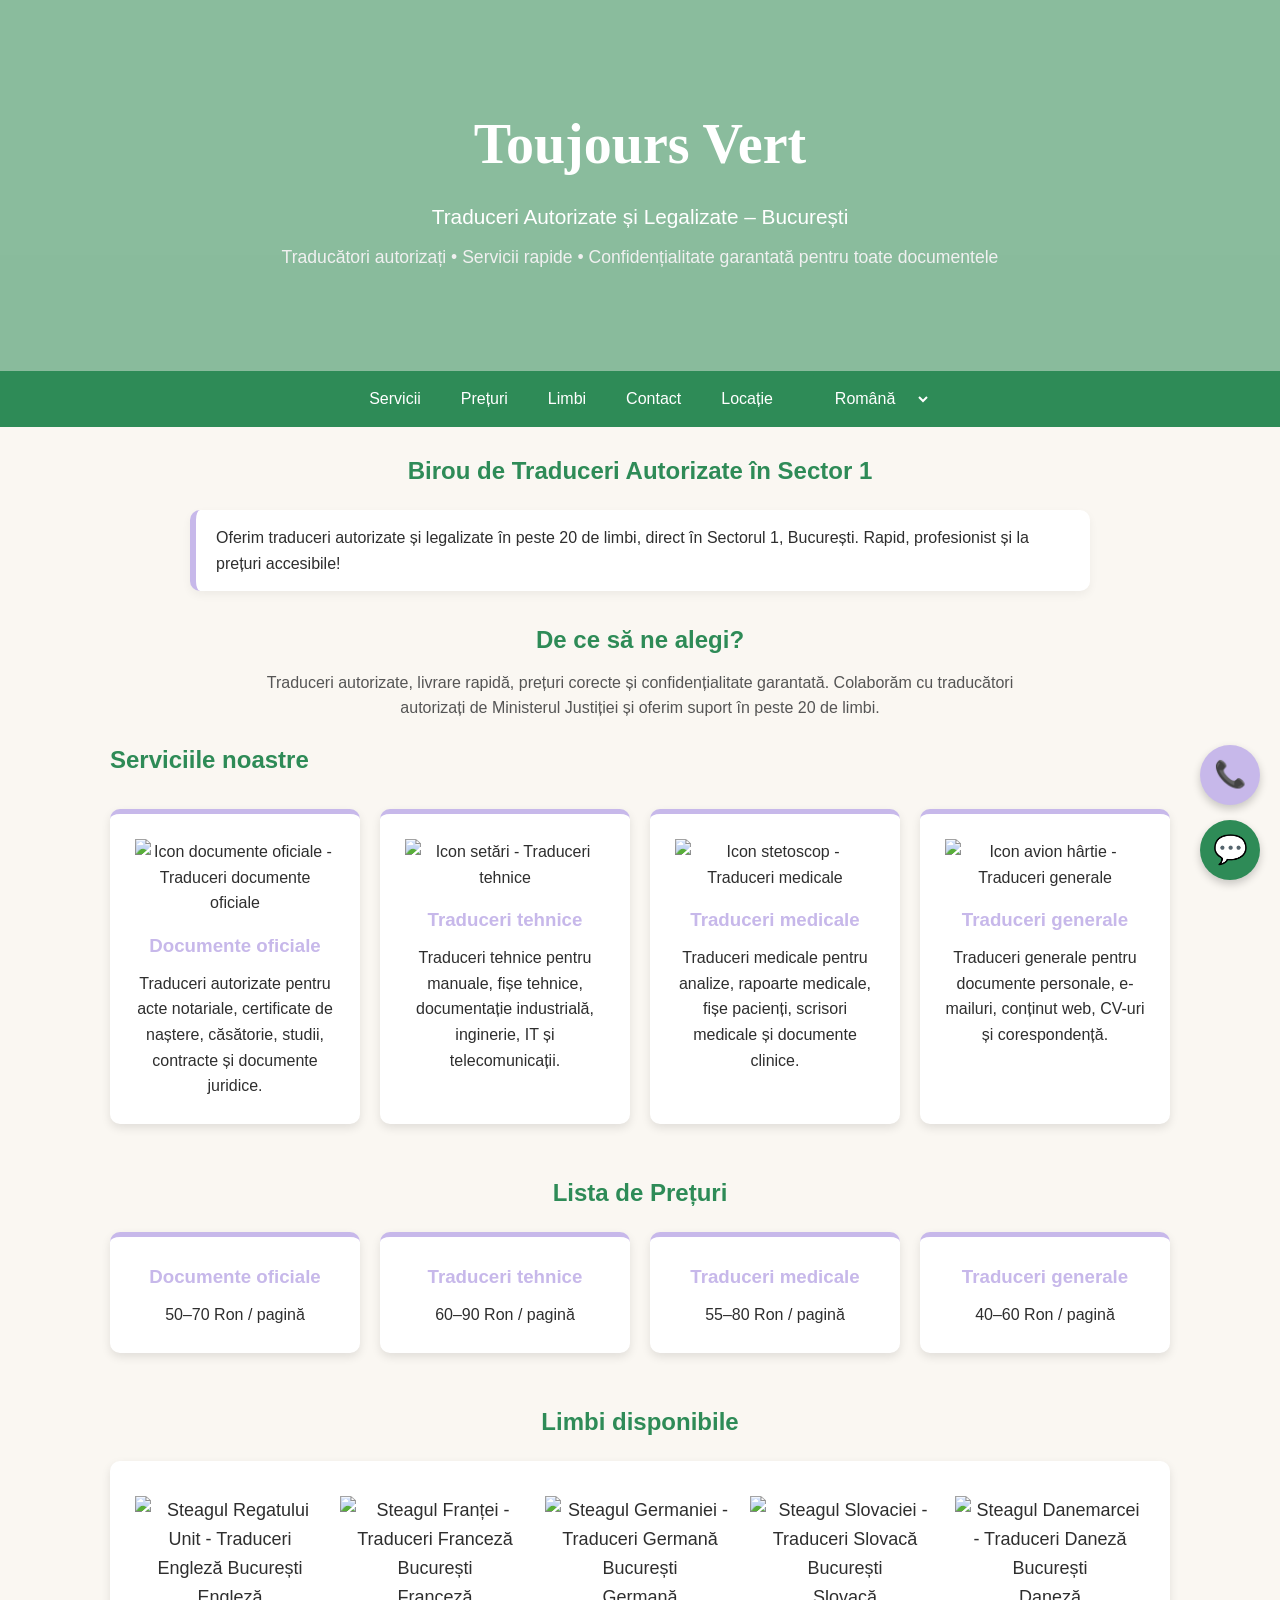
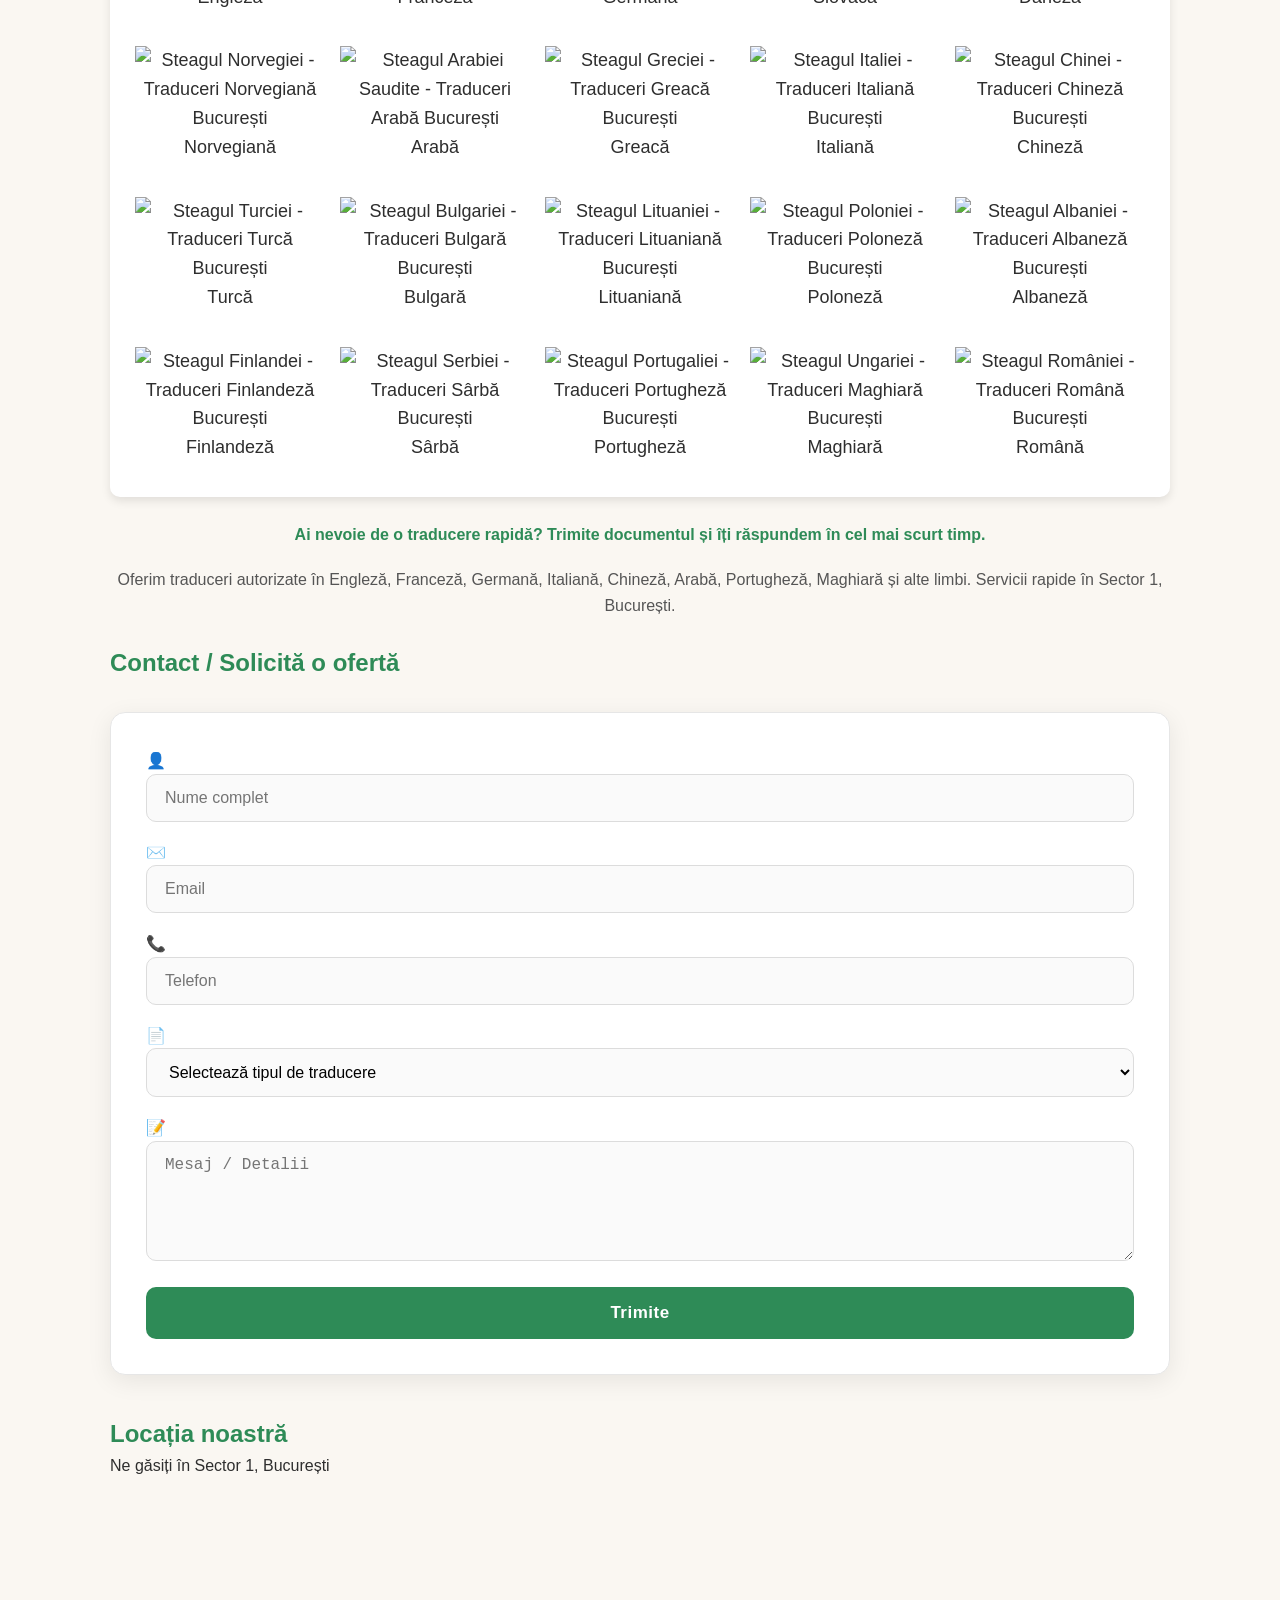
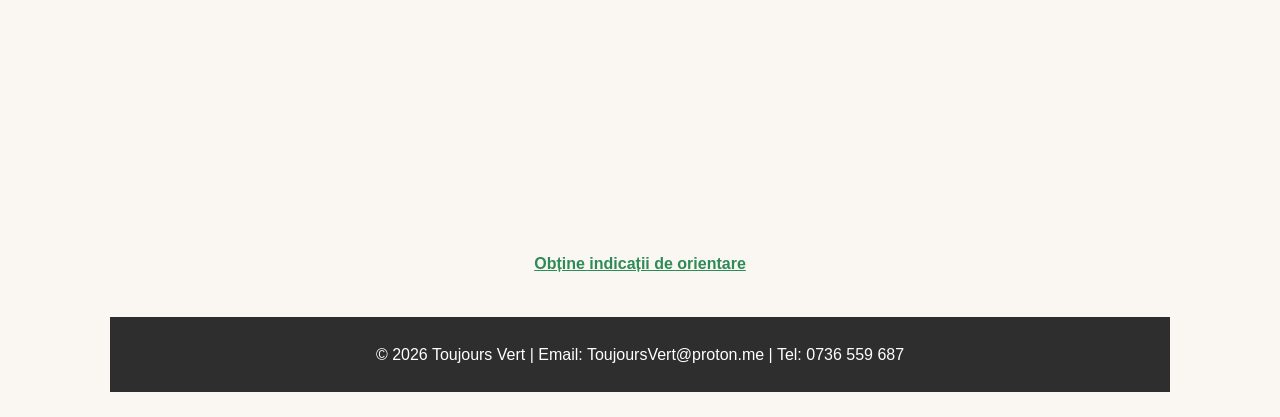
==== commit 26a0ad19: "Full multilingual support, improved translation logic, and UI fixes" ====
--- a/index.html
+++ b/index.html
@@ -7,139 +7,54 @@
 
   <title>Toujours Vert – Traduceri Autorizate Sectorul 1 București</title>
   <link rel="stylesheet" href="style.css">
-  --cream: #FAF7F2;
-  --charcoal: #2E2E2E;
-  --white: #FFFFFF;
-}
-
-/* Body background */
-body {
-  background: var(--cream);
-  color: var(--charcoal);
-}
-
-/* Header overlay */
-header::after {
-  background: rgba(46, 139, 87, 0.55);
-}
-
-/* Navigation */
-nav {
-  background: var(--green);
-}
-nav a:hover {
-  background: var(--lavender);
-  color: var(--charcoal);
-}
-
-/* Section titles */
-h2 {
-  color: var(--green);
-}
-
-/* Intro text */
-.intro-text {
-  background: var(--white);
-  border-left: 6px solid var(--lavender);
-}
-
-/* Service boxes */
-.service-box {
-  background: var(--white);
-  border-top: 5px solid var(--lavender);
-}
-.service-box:hover {
-  box-shadow: 0 8px 20px rgba(199, 184, 234, 0.35);
-  transform: translateY(-5px);
-}
-.service-box h3 {
-  color: var(--lavender);
-}
-
-/* Price boxes */
-.price-box {
-  background: var(--white);
-  border-top: 5px solid var(--lavender);
-}
-.price-box h3 {
-  color: var(--lavender);
-}
-
-/* Buttons */
-form button {
-  background: var(--lavender);
-  color: var(--charcoal);
-}
-form button:hover {
-  background: #b7a4e0;
-}
-
-/* Contact form focus */
-#contact form input:focus,
-#contact form textarea:focus,
-#contact form select:focus {
-  border-color: var(--lavender);
-  box-shadow: 0 0 8px rgba(199, 184, 234, 0.35);
-}
-
-/* Floating buttons */
-.floating-buttons a.call {
-  background: var(--lavender);
-  color: var(--charcoal);
-}
-.floating-buttons a.whatsapp {
-  background: var(--green);
-}
-
-/* Footer */
-footer {
-  background: var(--charcoal);
-  color: var(--white);
-}
-
-
-  </style>
+  <link rel="stylesheet" href="https://cdn.jsdelivr.net/npm/choices.js/public/assets/styles/choices.min.css" />
+
 
 </head>
 <body>
 
   <!-- HEADER -->
   <header>
-    <h1 class="logo fade-up">Toujours Vert</h1>
-    <p class="fade-up">Traduceri Autorizate și Legalizate – București</p>
-    <p style="text-align:center; margin-top:10px; color:#f0f0f0; font-size:1.1em;">
+    <h1 id="main-title" class="logo fade-up" data-trans="header">Toujours Vert</h1>
+    <p id="main-subtitle" class="fade-up" data-trans="subtitle">Traduceri Autorizate și Legalizate – București</p>
+    <p id="main-banner" style="text-align:center; margin-top:10px; color:#f0f0f0; font-size:1.1em;" data-trans="banner">
       Traducători autorizați • Servicii rapide • Confidențialitate garantată pentru toate documentele
     </p>
   </header>
 
   <!-- NAVIGATION -->
   <nav>
-    <a href="#services">Servicii</a>
-    <a href="#prices">Prețuri</a>
-    <a href="#languages">Limbi</a>
-    <a href="#contact">Contact</a>
-    <a href="#location">Locație</a>
+    <a id="nav-services" href="#services" data-trans="nav.services">Servicii</a>
+    <a id="nav-prices" href="#prices" data-trans="nav.prices">Prețuri</a>
+    <a id="nav-languages" href="#languages" data-trans="nav.languages">Limbi</a>
+    <a id="nav-contact" href="#contact" data-trans="nav.contact">Contact</a>
+    <a id="nav-location" href="#location" data-trans="nav.location">Locație</a>
+    <select id="lang-select" aria-label="Select language" style="margin-left:20px; padding:10px 18px; border-radius:6px; border:none; font-size:1em; font-family:inherit; font-weight:500; background:#2E8B57; color:white; cursor:pointer;">
+      <option value="ro">Română</option>
+      <option value="en">English</option>
+      <option value="fr">Français</option>
+    </select>
   </nav>
 
   <!-- INTRO -->
-  <h2 style="text-align:center; margin-top:25px; color:#2E8B57;">
+  <h2 id="intro-title" style="text-align:center; margin-top:25px; color:#2E8B57;" data-trans="introTitle">
     Birou de Traduceri Autorizate în Sector 1
   </h2>
 
-  <p class="intro-text fade-up" style="
+  <p id="intro-text" class="intro-text fade-up" style="
     background:#ffffff;
     padding:15px 20px;
     border-radius:10px;
     box-shadow:0 4px 10px rgba(0,0,0,0.05);
     margin:20px auto;
-    max-width:900px;">
+    max-width:900px;" data-trans="introText">
     Oferim traduceri autorizate și legalizate în peste 20 de limbi, direct în Sectorul 1, București. Rapid, profesionist și la prețuri accesibile!
   </p>
 
   <!-- WHY CHOOSE US -->
-  <section style="margin-top:30px; text-align:center;">
-    <h2 style="color:#2E8B57;">De ce să ne alegi?</h2>
-    <p style="max-width:800px; margin:10px auto; color:#555;">
+  <section id="why-us" style="margin-top:30px; text-align:center;">
+    <h2 id="why-title" style="color:#2E8B57;" data-trans="whyTitle">De ce să ne alegi?</h2>
+    <p id="why-text" style="max-width:800px; margin:10px auto; color:#555;" data-trans="whyText">
       Traduceri autorizate, livrare rapidă, prețuri corecte și confidențialitate garantată. 
       Colaborăm cu traducători autorizați de Ministerul Justiției și oferim suport în peste 20 de limbi.
     </p>
@@ -149,43 +64,43 @@
 
     <!-- SERVICES -->
     <section id="services">
-      <h2 class="fade-up">Serviciile noastre</h2>
+      <h2 id="services-title" class="fade-up" data-trans="servicesTitle">Serviciile noastre</h2>
 
       <div class="services">
 
         <div class="service-box fade-up">
-          <img src="https://img.icons8.com/ios/100/2E8B57/document--v1.png" alt="Traduceri documente oficiale">
-          <h3>Documente oficiale</h3>
-          <p>
+          <img src="https://img.icons8.com/ios/100/2E8B57/document--v1.png" alt="Icon documente oficiale - Traduceri documente oficiale">
+          <h3 id="service-documents" data-trans="serviceDocuments">Documente oficiale</h3>
+          <p id="service-documents-desc" data-trans="serviceDocumentsDesc">
             Traduceri autorizate pentru acte notariale, certificate de naștere, căsătorie, studii, contracte și documente juridice.
-            <a href="#contact" style="color:#2E8B57; font-weight:600;">Solicită o ofertă</a>
-          </p>
-        </div>
-
-        <div class="service-box fade-up">
-          <img src="https://img.icons8.com/ios/100/2E8B57/settings.png" alt="Traduceri tehnice">
-          <h3>Traduceri tehnice</h3>
-          <p>
+            <a id="service-documents-link" href="#contact" style="color:#2E8B57; font-weight:600;" data-trans="serviceDocumentsLink">Solicită o ofertă</a>
+          </p>
+        </div>
+
+        <div class="service-box fade-up">
+          <img src="https://img.icons8.com/ios/100/2E8B57/settings.png" alt="Icon setări - Traduceri tehnice">
+          <h3 id="service-technical" data-trans="serviceTechnical">Traduceri tehnice</h3>
+          <p id="service-technical-desc" data-trans="serviceTechnicalDesc">
             Traduceri tehnice pentru manuale, fișe tehnice, documentație industrială, inginerie, IT și telecomunicații.
-            <a href="#contact" style="color:#2E8B57; font-weight:600;">Solicită o ofertă</a>
-          </p>
-        </div>
-
-        <div class="service-box fade-up">
-          <img src="https://img.icons8.com/ios/100/2E8B57/stethoscope.png" alt="Traduceri medicale">
-          <h3>Traduceri medicale</h3>
-          <p>
+            <a id="service-technical-link" href="#contact" style="color:#2E8B57; font-weight:600;" data-trans="serviceTechnicalLink">Solicită o ofertă</a>
+          </p>
+        </div>
+
+        <div class="service-box fade-up">
+          <img src="https://img.icons8.com/ios/100/2E8B57/stethoscope.png" alt="Icon stetoscop - Traduceri medicale">
+          <h3 id="service-medical" data-trans="serviceMedical">Traduceri medicale</h3>
+          <p id="service-medical-desc" data-trans="serviceMedicalDesc">
             Traduceri medicale pentru analize, rapoarte medicale, fișe pacienți, scrisori medicale și documente clinice.
-            <a href="#contact" style="color:#2E8B57; font-weight:600;">Solicită o ofertă</a>
-          </p>
-        </div>
-
-        <div class="service-box fade-up">
-          <img src="https://img.icons8.com/ios/100/2E8B57/paper-plane.png" alt="Traduceri generale">
-          <h3>Traduceri generale</h3>
-          <p>
+            <a id="service-medical-link" href="#contact" style="color:#2E8B57; font-weight:600;" data-trans="serviceMedicalLink">Solicită o ofertă</a>
+          </p>
+        </div>
+
+        <div class="service-box fade-up">
+          <img src="https://img.icons8.com/ios/100/2E8B57/paper-plane.png" alt="Icon avion hârtie - Traduceri generale">
+          <h3 id="service-general" data-trans="serviceGeneral">Traduceri generale</h3>
+          <p id="service-general-desc" data-trans="serviceGeneralDesc">
             Traduceri generale pentru documente personale, e-mailuri, conținut web, CV-uri și corespondență.
-            <a href="#contact" style="color:#2E8B57; font-weight:600;">Solicită o ofertă</a>
+            <a id="service-general-link" href="#contact" style="color:#2E8B57; font-weight:600;" data-trans="serviceGeneralLink">Solicită o ofertă</a>
           </p>
         </div>
 
@@ -194,111 +109,102 @@
 
     <!-- PRICES -->
     <section id="prices">
-      <h2 class="fade-up">Lista de Prețuri</h2>
+      <h2 id="prices-title" class="fade-up" data-trans="pricesTitle">Lista de Prețuri</h2>
 
       <div class="prices">
         <div class="price-box fade-up">
-          <h3>Documente oficiale</h3>
-          <p>50–70 lei / pagină</p>
-        </div>
-        <div class="price-box fade-up">
-          <h3>Traduceri tehnice</h3>
-          <p>60–90 lei / pagină</p>
-        </div>
-        <div class="price-box fade-up">
-          <h3>Traduceri medicale</h3>
-          <p>55–80 lei / pagină</p>
-        </div>
-        <div class="price-box fade-up">
-          <h3>Traduceri generale</h3>
-          <p>40–60 lei / pagină</p>
+          <h3 id="price-documents" data-trans="priceDocuments">Documente oficiale</h3>
+          <p id="price-documents-value" data-trans="priceDocumentsValue">50–70 Ron / pagină</p>
+        </div>
+        <div class="price-box fade-up">
+          <h3 id="price-technical" data-trans="priceTechnical">Traduceri tehnice</h3>
+          <p id="price-technical-value" data-trans="priceTechnicalValue">60–90 Ron / pagină</p>
+        </div>
+        <div class="price-box fade-up">
+          <h3 id="price-medical" data-trans="priceMedical">Traduceri medicale</h3>
+          <p id="price-medical-value" data-trans="priceMedicalValue">55–80 Ron / pagină</p>
+        </div>
+        <div class="price-box fade-up">
+          <h3 id="price-general" data-trans="priceGeneral">Traduceri generale</h3>
+          <p id="price-general-value" data-trans="priceGeneralValue">40–60 Ron / pagină</p>
         </div>
       </div>
     </section>
 
     <!-- LANGUAGES -->
     <section id="languages">
-      <h2 class="fade-up">Limbi disponibile</h2>
-
-      <div class="languages-grid fade-up">
-
-        <div><img src="https://flagcdn.com/w40/gb.png" alt="Traduceri Engleză București"> Engleză</div>
-        <div><img src="https://flagcdn.com/w40/fr.png" alt="Traduceri Franceză București"> Franceză</div>
-        <div><img src="https://flagcdn.com/w40/de.png" alt="Traduceri Germană București"> Germană</div>
-        <div><img src="https://flagcdn.com/w40/sk.png" alt="Traduceri Slovacă București"> Slovacă</div>
-        <div><img src="https://flagcdn.com/w40/dk.png" alt="Traduceri Daneză București"> Daneză</div>
-        <div><img src="https://flagcdn.com/w40/no.png" alt="Traduceri Norvegiană București"> Norvegiană</div>
-        <div><img src="https://flagcdn.com/w40/sa.png" alt="Traduceri Arabă București"> Arabă</div>
-        <div><img src="https://flagcdn.com/w40/gr.png" alt="Traduceri Greacă București"> Greacă</div>
-        <div><img src="https://flagcdn.com/w40/it.png" alt="Traduceri Italiană București"> Italiană</div>
-        <div><img src="https://flagcdn.com/w40/cn.png" alt="Traduceri Chineză București"> Chineză</div>
-        <div><img src="https://flagcdn.com/w40/tr.png" alt="Traduceri Turcă București"> Turcă</div>
-        <div><img src="https://flagcdn.com/w40/bg.png" alt="Traduceri Bulgară București"> Bulgară</div>
-        <div><img src="https://flagcdn.com/w40/lt.png" alt="Traduceri Lituaniană București"> Lituaniană</div>
-        <div><img src="https://flagcdn.com/w40/pl.png" alt="Traduceri Poloneză București"> Poloneză</div>
-        <div><img src="https://flagcdn.com/w40/al.png" alt="Traduceri Albaneză București"> Albaneză</div>
-        <div><img src="https://flagcdn.com/w40/fi.png" alt="Traduceri Finlandeză București"> Finlandeză</div>
-        <div><img src="https://flagcdn.com/w40/rs.png" alt="Traduceri Sârbă București"> Sârbă</div>
-        <div><img src="https://flagcdn.com/w40/pt.png" alt="Traduceri Portugheză București"> Portugheză</div>
-        <div><img src="https://flagcdn.com/w40/hu.png" alt="Traduceri Maghiară București"> Maghiară</div>
-        <div><img src="https://flagcdn.com/w40/ro.png" alt="Traduceri Română București"> Română</div>
-
+      <h2 id="languages-title" class="fade-up" data-trans="languagesTitle">Limbi disponibile</h2>
+      <div id="languages-list" class="languages-grid fade-up">
+        <div id="lang-en" data-trans="languagesList.0"><img src="https://flagcdn.com/w40/gb.png" alt="Steagul Regatului Unit - Traduceri Engleză București"> Engleză</div>
+        <div id="lang-fr" data-trans="languagesList.1"><img src="https://flagcdn.com/w40/fr.png" alt="Steagul Franței - Traduceri Franceză București"> Franceză</div>
+        <div id="lang-de" data-trans="languagesList.2"><img src="https://flagcdn.com/w40/de.png" alt="Steagul Germaniei - Traduceri Germană București"> Germană</div>
+        <div id="lang-sk" data-trans="languagesList.3"><img src="https://flagcdn.com/w40/sk.png" alt="Steagul Slovaciei - Traduceri Slovacă București"> Slovacă</div>
+        <div id="lang-dk" data-trans="languagesList.4"><img src="https://flagcdn.com/w40/dk.png" alt="Steagul Danemarcei - Traduceri Daneză București"> Daneză</div>
+        <div id="lang-no" data-trans="languagesList.5"><img src="https://flagcdn.com/w40/no.png" alt="Steagul Norvegiei - Traduceri Norvegiană București"> Norvegiană</div>
+        <div id="lang-sa" data-trans="languagesList.6"><img src="https://flagcdn.com/w40/sa.png" alt="Steagul Arabiei Saudite - Traduceri Arabă București"> Arabă</div>
+        <div id="lang-gr" data-trans="languagesList.7"><img src="https://flagcdn.com/w40/gr.png" alt="Steagul Greciei - Traduceri Greacă București"> Greacă</div>
+        <div id="lang-it" data-trans="languagesList.8"><img src="https://flagcdn.com/w40/it.png" alt="Steagul Italiei - Traduceri Italiană București"> Italiană</div>
+        <div id="lang-cn" data-trans="languagesList.9"><img src="https://flagcdn.com/w40/cn.png" alt="Steagul Chinei - Traduceri Chineză București"> Chineză</div>
+        <div id="lang-tr" data-trans="languagesList.10"><img src="https://flagcdn.com/w40/tr.png" alt="Steagul Turciei - Traduceri Turcă București"> Turcă</div>
+        <div id="lang-bg" data-trans="languagesList.11"><img src="https://flagcdn.com/w40/bg.png" alt="Steagul Bulgariei - Traduceri Bulgară București"> Bulgară</div>
+        <div id="lang-lt" data-trans="languagesList.12"><img src="https://flagcdn.com/w40/lt.png" alt="Steagul Lituaniei - Traduceri Lituaniană București"> Lituaniană</div>
+        <div id="lang-pl" data-trans="languagesList.13"><img src="https://flagcdn.com/w40/pl.png" alt="Steagul Poloniei - Traduceri Poloneză București"> Poloneză</div>
+        <div id="lang-al" data-trans="languagesList.14"><img src="https://flagcdn.com/w40/al.png" alt="Steagul Albaniei - Traduceri Albaneză București"> Albaneză</div>
+        <div id="lang-fi" data-trans="languagesList.15"><img src="https://flagcdn.com/w40/fi.png" alt="Steagul Finlandei - Traduceri Finlandeză București"> Finlandeză</div>
+        <div id="lang-rs" data-trans="languagesList.16"><img src="https://flagcdn.com/w40/rs.png" alt="Steagul Serbiei - Traduceri Sârbă București"> Sârbă</div>
+        <div id="lang-pt" data-trans="languagesList.17"><img src="https://flagcdn.com/w40/pt.png" alt="Steagul Portugaliei - Traduceri Portugheză București"> Portugheză</div>
+        <div id="lang-hu" data-trans="languagesList.18"><img src="https://flagcdn.com/w40/hu.png" alt="Steagul Ungariei - Traduceri Maghiară București"> Maghiară</div>
+        <div id="lang-ro" data-trans="languagesList.19"><img src="https://flagcdn.com/w40/ro.png" alt="Steagul României - Traduceri Română București"> Română</div>
       </div>
-
-      <p style="text-align:center; margin-top:25px; font-weight:600; color:#2E8B57;">
-        Ai nevoie de o traducere rapidă? Trimite documentul și îți răspundem în cel mai scurt timp.
-      </p>
-
-      <p class="seo-note fade-up" style="margin-top:20px; text-align:center; color:#555;">
-        Oferim traduceri autorizate în Engleză, Franceză, Germană, Italiană, Chineză, Arabă, Portugheză, Maghiară și alte limbi. Servicii rapide în Sector 1, București.
-      </p>
+      <p id="languages-cta" style="text-align:center; margin-top:25px; font-weight:600; color:#2E8B57;" data-trans="languagesCTA">Ai nevoie de o traducere rapidă? Trimite documentul și îți răspundem în cel mai scurt timp.</p>
+      <p id="languages-seo" class="seo-note fade-up" style="margin-top:20px; text-align:center; color:#555;" data-trans="languagesSEO">Oferim traduceri autorizate în Engleză, Franceză, Germană, Italiană, Chineză, Arabă, Portugheză, Maghiară și alte limbi. Servicii rapide în Sector 1, București.</p>
     </section>
 
     <!-- CONTACT FORM -->
     <section id="contact">
-      <h2 class="fade-up">Contact / Solicită o ofertă</h2>
+      <h2 id="contact-title" class="fade-up" data-trans="contactTitle">Contact / Solicită o ofertă</h2>
 
       <form class="fade-up" action="https://formspree.io/f/mlggoeog" method="POST">
 
         <div class="input-group">
           <span class="icon">👤</span>
-          <input type="text" name="name" placeholder="Nume complet" required>
+          <input id="contact-name" type="text" name="name" data-trans-attr="placeholder|contactName" placeholder="Nume complet" required>
         </div>
 
         <div class="input-group">
           <span class="icon">✉️</span>
-          <input type="email" name="email" placeholder="Email" required>
+          <input id="contact-email" type="email" name="email" data-trans-attr="placeholder|contactEmail" placeholder="Email" required>
         </div>
 
         <div class="input-group">
           <span class="icon">📞</span>
-          <input type="tel" name="phone" placeholder="Telefon" required>
+          <input id="contact-phone" type="tel" name="phone" data-trans-attr="placeholder|contactPhone" placeholder="Telefon" required>
         </div>
 
         <div class="input-group">
           <span class="icon">📄</span>
-          <select name="service" required>
-            <option value="">Selectează tipul de traducere</option>
-            <option value="oficiale">Documente oficiale</option>
-            <option value="tehnice">Tehnice</option>
-            <option value="medicale">Medicale</option>
-            <option value="generale">Generale</option>
+          <select id="contact-service" name="service" required>
+            <option id="contact-service-placeholder" value="" data-trans="contactServicePlaceholder">Selectează tipul de traducere</option>
+            <option id="contact-service-oficiale" value="oficiale" data-trans="contactServiceOficiale">Documente oficiale</option>
+            <option id="contact-service-tehnice" value="tehnice" data-trans="contactServiceTehnice">Tehnice</option>
+            <option id="contact-service-medicale" value="medicale" data-trans="contactServiceMedicale">Medicale</option>
+            <option id="contact-service-generale" value="generale" data-trans="contactServiceGenerale">Generale</option>
           </select>
         </div>
 
         <div class="input-group textarea-group">
           <span class="icon">📝</span>
-          <textarea name="message" rows="5" placeholder="Mesaj / Detalii" required></textarea>
-        </div>
-
-        <button type="submit">Trimite</button>
+          <textarea id="contact-message" name="message" rows="5" data-trans-attr="placeholder|contactMessage" placeholder="Mesaj / Detalii" required></textarea>
+        </div>
+
+        <button id="contact-submit" type="submit" data-trans="contactSubmit">Trimite</button>
       </form>
     </section>
 
     <!-- LOCATION -->
     <section id="location">
-      <h2 class="fade-up">Locația noastră</h2>
-      <p>Ne găsiți în Sector 1, București</p>
+      <h2 id="location-title" class="fade-up" data-trans="locationTitle">Locația noastră</h2>
+      <p id="location-desc" data-trans="locationDesc">Ne găsiți în Sector 1, București</p>
 
       <iframe
         src="https://www.google.com/maps/embed?pb=!1m18!1m12!1m3!1d2848.548927003508!2d26.081998!3d44.454927!2m3!1f0!2f0!3f0!3m2!1i1024!2i768!4f13.1!3m3!1m2!1s0x40b1ff4c9b4b6c7f%3A0x9f0a7e95135406fc!2sBulevardul%20Banu%20Manta%2021%2C%20Bucure%C8%99ti%20011086!5e0!3m2!1sro!2sro!4v1700000000000!5m2!1sro!2sro"
@@ -309,33 +215,72 @@
         loading="lazy">
       </iframe>
 
-      <p style="text-align:center; margin-top:15px;">
-        <a href="https://www.google.com/maps/dir/?api=1&destination=Bdul+Banu+Manta+21+Bucuresti" 
-           style="color:#2E8B57; font-weight:600; text-decoration:underline;">
-           Obține indicații de orientare
-        </a>
+      <p id="location-link-container" style="text-align:center; margin-top:15px;">
+        <a id="location-link" href="https://www.google.com/maps/dir/?api=1&destination=Bdul+Banu+Manta+21+Bucuresti" style="color:#2E8B57; font-weight:600; text-decoration:underline;" data-trans="locationLink">Obține indicații de orientare</a>
       </p>
-    </section>
-
-  </div>
-
-  <!-- FLOATING BUTTONS -->
   <div class="floating-buttons">
     <a href="tel:0736559687" class="call" title="Sună-ne">📞</a>
     <a href="https://wa.me/40736559687" target="_blank" class="whatsapp" title="WhatsApp">💬</a>
   </div>
 
   <!-- FOOTER -->
-  <footer>
+  <footer data-trans="footer">
     &copy; 2026 Toujours Vert | Email: ToujoursVert@proton.me | Tel: 0736 559 687
   </footer>
 
   <!-- ANIMATIONS -->
+  <script src="main.js"></script>
+  <script src="https://cdn.jsdelivr.net/npm/choices.js/public/assets/scripts/choices.min.js"></script>
   <script>
-
-  <script src="main.js"></script>
-
-
+    document.getElementById('languageSwitcher').addEventListener('change', function(e) {
+      var lang = e.target.value;
+      // For demo: just alert, but you can redirect or reload with ?lang=xx
+      if(lang === 'en') {
+        window.location.href = window.location.pathname + '?lang=en';
+      } else if(lang === 'fr') {
+        window.location.href = window.location.pathname + '?lang=fr';
+      } else {
+        window.location.href = window.location.pathname + '?lang=ro';
+      }
+    });
+
+    // Choices.js initialization for custom select
+    const contactServiceSelect = document.getElementById('contact-service');
+    const choices = new Choices(contactServiceSelect, {
+      searchEnabled: false,
+      placeholderValue: 'Selectează tipul de traducere',
+      noResultsText: 'Niciun rezultat găsit',
+      loadingText: 'Se încarcă...',
+      classNames: {
+        containerOuter: 'choices custom-choices',
+        containerInner: 'choices__inner',
+        input: 'choices__input',
+        list: 'choices__list',
+        item: 'choices__item',
+        button: 'choices__button',
+        placeholder: 'choices__placeholder',
+        noResults: 'choices__no-results',
+        loading: 'choices__loading',
+      },
+    });
+
+    // Language button functionality
+    document.querySelectorAll('.lang-btn').forEach(button => {
+      button.addEventListener('click', function() {
+        var lang = this.getAttribute('data-lang');
+        document.querySelectorAll('.lang-btn').forEach(btn => btn.classList.remove('active'));
+        this.classList.add('active');
+        // For demo: just alert, but you can redirect or reload with ?lang=xx
+        if(lang === 'en') {
+          window.location.href = window.location.pathname + '?lang=en';
+        } else if(lang === 'fr') {
+          window.location.href = window.location.pathname + '?lang=fr';
+        } else {
+          window.location.href = window.location.pathname + '?lang=ro';
+        }
+      });
+    });
+  </script>
 
 </body>
 
